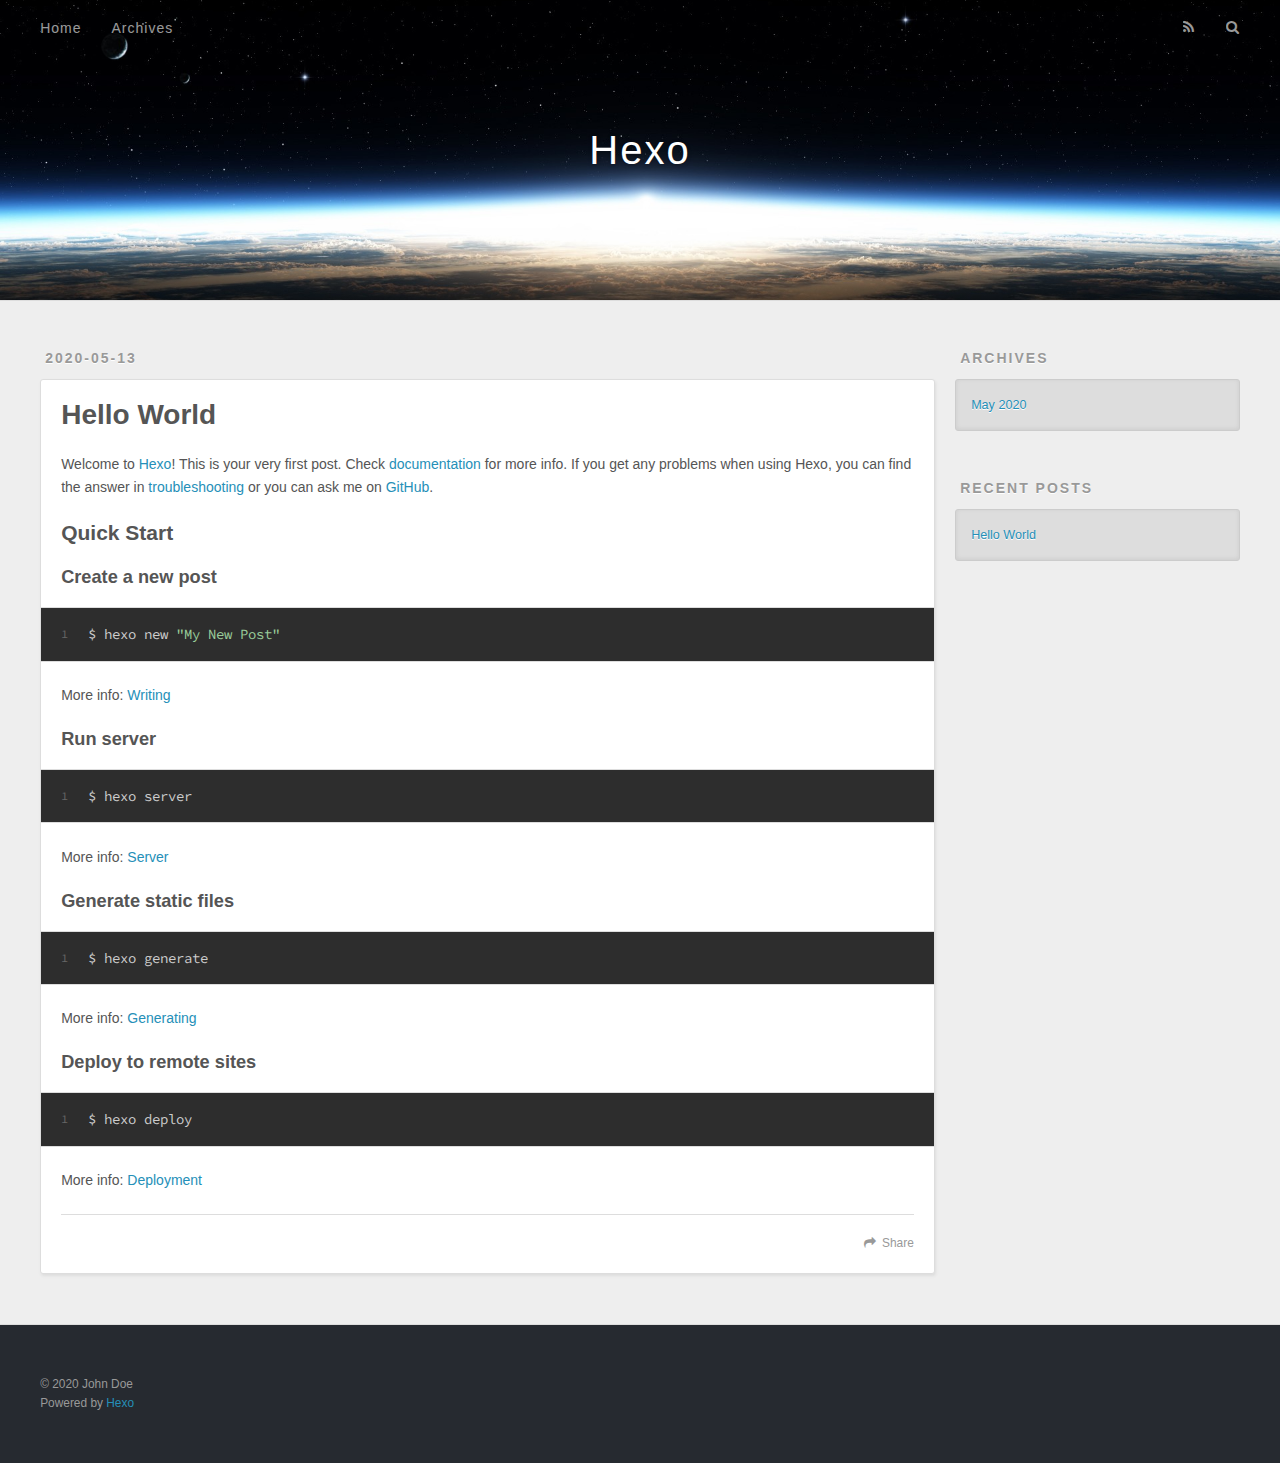
==== index.html @ 78cc44ce "Site updated: 2020-05-13 10:10:25" ====
<!DOCTYPE html>
<html>
<head>
  <meta charset="utf-8">
  

  
  <title>Hexo</title>
  <meta name="viewport" content="width=device-width, initial-scale=1, maximum-scale=1">
  <meta property="og:type" content="website">
<meta property="og:title" content="Hexo">
<meta property="og:url" content="http://yoursite.com/index.html">
<meta property="og:site_name" content="Hexo">
<meta property="og:locale" content="en_US">
<meta property="article:author" content="John Doe">
<meta name="twitter:card" content="summary">
  
    <link rel="alternate" href="/atom.xml" title="Hexo" type="application/atom+xml">
  
  
    <link rel="icon" href="/favicon.png">
  
  
    <link href="//fonts.googleapis.com/css?family=Source+Code+Pro" rel="stylesheet" type="text/css">
  
  
<link rel="stylesheet" href="/css/style.css">

<meta name="generator" content="Hexo 4.2.0"></head>

<body>
  <div id="container">
    <div id="wrap">
      <header id="header">
  <div id="banner"></div>
  <div id="header-outer" class="outer">
    <div id="header-title" class="inner">
      <h1 id="logo-wrap">
        <a href="/" id="logo">Hexo</a>
      </h1>
      
    </div>
    <div id="header-inner" class="inner">
      <nav id="main-nav">
        <a id="main-nav-toggle" class="nav-icon"></a>
        
          <a class="main-nav-link" href="/">Home</a>
        
          <a class="main-nav-link" href="/archives">Archives</a>
        
      </nav>
      <nav id="sub-nav">
        
          <a id="nav-rss-link" class="nav-icon" href="/atom.xml" title="RSS Feed"></a>
        
        <a id="nav-search-btn" class="nav-icon" title="Search"></a>
      </nav>
      <div id="search-form-wrap">
        <form action="//google.com/search" method="get" accept-charset="UTF-8" class="search-form"><input type="search" name="q" class="search-form-input" placeholder="Search"><button type="submit" class="search-form-submit">&#xF002;</button><input type="hidden" name="sitesearch" value="http://yoursite.com"></form>
      </div>
    </div>
  </div>
</header>
      <div class="outer">
        <section id="main">
  
    <article id="post-hello-world" class="article article-type-post" itemscope itemprop="blogPost">
  <div class="article-meta">
    <a href="/2020/05/13/hello-world/" class="article-date">
  <time datetime="2020-05-13T02:01:15.736Z" itemprop="datePublished">2020-05-13</time>
</a>
    
  </div>
  <div class="article-inner">
    
    
      <header class="article-header">
        
  
    <h1 itemprop="name">
      <a class="article-title" href="/2020/05/13/hello-world/">Hello World</a>
    </h1>
  

      </header>
    
    <div class="article-entry" itemprop="articleBody">
      
        <p>Welcome to <a href="https://hexo.io/" target="_blank" rel="noopener">Hexo</a>! This is your very first post. Check <a href="https://hexo.io/docs/" target="_blank" rel="noopener">documentation</a> for more info. If you get any problems when using Hexo, you can find the answer in <a href="https://hexo.io/docs/troubleshooting.html" target="_blank" rel="noopener">troubleshooting</a> or you can ask me on <a href="https://github.com/hexojs/hexo/issues" target="_blank" rel="noopener">GitHub</a>.</p>
<h2 id="Quick-Start"><a href="#Quick-Start" class="headerlink" title="Quick Start"></a>Quick Start</h2><h3 id="Create-a-new-post"><a href="#Create-a-new-post" class="headerlink" title="Create a new post"></a>Create a new post</h3><figure class="highlight bash"><table><tr><td class="gutter"><pre><span class="line">1</span><br></pre></td><td class="code"><pre><span class="line">$ hexo new <span class="string">"My New Post"</span></span><br></pre></td></tr></table></figure>

<p>More info: <a href="https://hexo.io/docs/writing.html" target="_blank" rel="noopener">Writing</a></p>
<h3 id="Run-server"><a href="#Run-server" class="headerlink" title="Run server"></a>Run server</h3><figure class="highlight bash"><table><tr><td class="gutter"><pre><span class="line">1</span><br></pre></td><td class="code"><pre><span class="line">$ hexo server</span><br></pre></td></tr></table></figure>

<p>More info: <a href="https://hexo.io/docs/server.html" target="_blank" rel="noopener">Server</a></p>
<h3 id="Generate-static-files"><a href="#Generate-static-files" class="headerlink" title="Generate static files"></a>Generate static files</h3><figure class="highlight bash"><table><tr><td class="gutter"><pre><span class="line">1</span><br></pre></td><td class="code"><pre><span class="line">$ hexo generate</span><br></pre></td></tr></table></figure>

<p>More info: <a href="https://hexo.io/docs/generating.html" target="_blank" rel="noopener">Generating</a></p>
<h3 id="Deploy-to-remote-sites"><a href="#Deploy-to-remote-sites" class="headerlink" title="Deploy to remote sites"></a>Deploy to remote sites</h3><figure class="highlight bash"><table><tr><td class="gutter"><pre><span class="line">1</span><br></pre></td><td class="code"><pre><span class="line">$ hexo deploy</span><br></pre></td></tr></table></figure>

<p>More info: <a href="https://hexo.io/docs/one-command-deployment.html" target="_blank" rel="noopener">Deployment</a></p>

      
    </div>
    <footer class="article-footer">
      <a data-url="http://yoursite.com/2020/05/13/hello-world/" data-id="cka4ph3ji0000ckuvac130zpp" class="article-share-link">Share</a>
      
      
    </footer>
  </div>
  
</article>


  


</section>
        
          <aside id="sidebar">
  
    

  
    

  
    
  
    
  <div class="widget-wrap">
    <h3 class="widget-title">Archives</h3>
    <div class="widget">
      <ul class="archive-list"><li class="archive-list-item"><a class="archive-list-link" href="/archives/2020/05/">May 2020</a></li></ul>
    </div>
  </div>


  
    
  <div class="widget-wrap">
    <h3 class="widget-title">Recent Posts</h3>
    <div class="widget">
      <ul>
        
          <li>
            <a href="/2020/05/13/hello-world/">Hello World</a>
          </li>
        
      </ul>
    </div>
  </div>

  
</aside>
        
      </div>
      <footer id="footer">
  
  <div class="outer">
    <div id="footer-info" class="inner">
      &copy; 2020 John Doe<br>
      Powered by <a href="http://hexo.io/" target="_blank">Hexo</a>
    </div>
  </div>
</footer>
    </div>
    <nav id="mobile-nav">
  
    <a href="/" class="mobile-nav-link">Home</a>
  
    <a href="/archives" class="mobile-nav-link">Archives</a>
  
</nav>
    

<script src="//ajax.googleapis.com/ajax/libs/jquery/2.0.3/jquery.min.js"></script>


  
<link rel="stylesheet" href="/fancybox/jquery.fancybox.css">

  
<script src="/fancybox/jquery.fancybox.pack.js"></script>




<script src="/js/script.js"></script>




  </div>
</body>
</html>
---- css/style.css ----
body {
  width: 100%;
}
body:before,
body:after {
  content: "";
  display: table;
}
body:after {
  clear: both;
}
html,
body,
div,
span,
applet,
object,
iframe,
h1,
h2,
h3,
h4,
h5,
h6,
p,
blockquote,
pre,
a,
abbr,
acronym,
address,
big,
cite,
code,
del,
dfn,
em,
img,
ins,
kbd,
q,
s,
samp,
small,
strike,
strong,
sub,
sup,
tt,
var,
dl,
dt,
dd,
ol,
ul,
li,
fieldset,
form,
label,
legend,
table,
caption,
tbody,
tfoot,
thead,
tr,
th,
td {
  margin: 0;
  padding: 0;
  border: 0;
  outline: 0;
  font-weight: inherit;
  font-style: inherit;
  font-family: inherit;
  font-size: 100%;
  vertical-align: baseline;
}
body {
  line-height: 1;
  color: #000;
  background: #fff;
}
ol,
ul {
  list-style: none;
}
table {
  border-collapse: separate;
  border-spacing: 0;
  vertical-align: middle;
}
caption,
th,
td {
  text-align: left;
  font-weight: normal;
  vertical-align: middle;
}
a img {
  border: none;
}
input,
button {
  margin: 0;
  padding: 0;
}
input::-moz-focus-inner,
button::-moz-focus-inner {
  border: 0;
  padding: 0;
}
@font-face {
  font-family: FontAwesome;
  font-style: normal;
  font-weight: normal;
  src: url("fonts/fontawesome-webfont.eot?v=#4.0.3");
  src: url("fonts/fontawesome-webfont.eot?#iefix&v=#4.0.3") format("embedded-opentype"), url("fonts/fontawesome-webfont.woff?v=#4.0.3") format("woff"), url("fonts/fontawesome-webfont.ttf?v=#4.0.3") format("truetype"), url("fonts/fontawesome-webfont.svg#fontawesomeregular?v=#4.0.3") format("svg");
}
html,
body,
#container {
  height: 100%;
}
body {
  background: #eee;
  font: 14px -apple-system, BlinkMacSystemFont, "Segoe UI", "Roboto", "Oxygen", "Ubuntu", "Cantarell", "Fira Sans", "Droid Sans", "Helvetica Neue", sans-serif;
  -webkit-text-size-adjust: 100%;
}
.outer {
  max-width: 1220px;
  margin: 0 auto;
  padding: 0 20px;
}
.outer:before,
.outer:after {
  content: "";
  display: table;
}
.outer:after {
  clear: both;
}
.inner {
  display: inline;
  float: left;
  width: 98.33333333333333%;
  margin: 0 0.833333333333333%;
}
.left,
.alignleft {
  float: left;
}
.right,
.alignright {
  float: right;
}
.clear {
  clear: both;
}
#container {
  position: relative;
}
.mobile-nav-on {
  overflow: hidden;
}
#wrap {
  height: 100%;
  width: 100%;
  position: absolute;
  top: 0;
  left: 0;
  -webkit-transition: 0.2s ease-out;
  -moz-transition: 0.2s ease-out;
  -ms-transition: 0.2s ease-out;
  transition: 0.2s ease-out;
  z-index: 1;
  background: #eee;
}
.mobile-nav-on #wrap {
  left: 280px;
}
@media screen and (min-width: 768px) {
  #main {
    display: inline;
    float: left;
    width: 73.33333333333333%;
    margin: 0 0.833333333333333%;
  }
}
.article-date,
.article-category-link,
.archive-year,
.widget-title {
  text-decoration: none;
  text-transform: uppercase;
  letter-spacing: 2px;
  color: #999;
  margin-bottom: 1em;
  margin-left: 5px;
  line-height: 1em;
  text-shadow: 0 1px #fff;
  font-weight: bold;
}
.article-inner,
.archive-article-inner {
  background: #fff;
  -webkit-box-shadow: 1px 2px 3px #ddd;
  box-shadow: 1px 2px 3px #ddd;
  border: 1px solid #ddd;
  border-radius: 3px;
}
.article-entry h1,
.widget h1 {
  font-size: 2em;
}
.article-entry h2,
.widget h2 {
  font-size: 1.5em;
}
.article-entry h3,
.widget h3 {
  font-size: 1.3em;
}
.article-entry h4,
.widget h4 {
  font-size: 1.2em;
}
.article-entry h5,
.widget h5 {
  font-size: 1em;
}
.article-entry h6,
.widget h6 {
  font-size: 1em;
  color: #999;
}
.article-entry hr,
.widget hr {
  border: 1px dashed #ddd;
}
.article-entry strong,
.widget strong {
  font-weight: bold;
}
.article-entry em,
.widget em,
.article-entry cite,
.widget cite {
  font-style: italic;
}
.article-entry sup,
.widget sup,
.article-entry sub,
.widget sub {
  font-size: 0.75em;
  line-height: 0;
  position: relative;
  vertical-align: baseline;
}
.article-entry sup,
.widget sup {
  top: -0.5em;
}
.article-entry sub,
.widget sub {
  bottom: -0.2em;
}
.article-entry small,
.widget small {
  font-size: 0.85em;
}
.article-entry acronym,
.widget acronym,
.article-entry abbr,
.widget abbr {
  border-bottom: 1px dotted;
}
.article-entry ul,
.widget ul,
.article-entry ol,
.widget ol,
.article-entry dl,
.widget dl {
  margin: 0 20px;
  line-height: 1.6em;
}
.article-entry ul ul,
.widget ul ul,
.article-entry ol ul,
.widget ol ul,
.article-entry ul ol,
.widget ul ol,
.article-entry ol ol,
.widget ol ol {
  margin-top: 0;
  margin-bottom: 0;
}
.article-entry ul,
.widget ul {
  list-style: disc;
}
.article-entry ol,
.widget ol {
  list-style: decimal;
}
.article-entry dt,
.widget dt {
  font-weight: bold;
}
#header {
  height: 300px;
  position: relative;
  border-bottom: 1px solid #ddd;
}
#header:before,
#header:after {
  content: "";
  position: absolute;
  left: 0;
  right: 0;
  height: 40px;
}
#header:before {
  top: 0;
  background: -webkit-linear-gradient(rgba(0,0,0,0.2), transparent);
  background: -moz-linear-gradient(rgba(0,0,0,0.2), transparent);
  background: -ms-linear-gradient(rgba(0,0,0,0.2), transparent);
  background: linear-gradient(rgba(0,0,0,0.2), transparent);
}
#header:after {
  bottom: 0;
  background: -webkit-linear-gradient(transparent, rgba(0,0,0,0.2));
  background: -moz-linear-gradient(transparent, rgba(0,0,0,0.2));
  background: -ms-linear-gradient(transparent, rgba(0,0,0,0.2));
  background: linear-gradient(transparent, rgba(0,0,0,0.2));
}
#header-outer {
  height: 100%;
  position: relative;
}
#header-inner {
  position: relative;
  overflow: hidden;
}
#banner {
  position: absolute;
  top: 0;
  left: 0;
  width: 100%;
  height: 100%;
  background: url("images/banner.jpg") center #000;
  -webkit-background-size: cover;
  -moz-background-size: cover;
  background-size: cover;
  z-index: -1;
}
#header-title {
  text-align: center;
  height: 40px;
  position: absolute;
  top: 50%;
  left: 0;
  margin-top: -20px;
}
#logo,
#subtitle {
  text-decoration: none;
  color: #fff;
  font-weight: 300;
  text-shadow: 0 1px 4px rgba(0,0,0,0.3);
}
#logo {
  font-size: 40px;
  line-height: 40px;
  letter-spacing: 2px;
}
#subtitle {
  font-size: 16px;
  line-height: 16px;
  letter-spacing: 1px;
}
#subtitle-wrap {
  margin-top: 16px;
}
#main-nav {
  float: left;
  margin-left: -15px;
}
.nav-icon,
.main-nav-link {
  float: left;
  color: #fff;
  opacity: 0.6;
  text-decoration: none;
  text-shadow: 0 1px rgba(0,0,0,0.2);
  -webkit-transition: opacity 0.2s;
  -moz-transition: opacity 0.2s;
  -ms-transition: opacity 0.2s;
  transition: opacity 0.2s;
  display: block;
  padding: 20px 15px;
}
.nav-icon:hover,
.main-nav-link:hover {
  opacity: 1;
}
.nav-icon {
  font-family: FontAwesome;
  text-align: center;
  font-size: 14px;
  width: 14px;
  height: 14px;
  padding: 20px 15px;
  position: relative;
  cursor: pointer;
}
.main-nav-link {
  font-weight: 300;
  letter-spacing: 1px;
}
@media screen and (max-width: 479px) {
  .main-nav-link {
    display: none;
  }
}
#main-nav-toggle {
  display: none;
}
#main-nav-toggle:before {
  content: "\f0c9";
}
@media screen and (max-width: 479px) {
  #main-nav-toggle {
    display: block;
  }
}
#sub-nav {
  float: right;
  margin-right: -15px;
}
#nav-rss-link:before {
  content: "\f09e";
}
#nav-search-btn:before {
  content: "\f002";
}
#search-form-wrap {
  position: absolute;
  top: 15px;
  width: 150px;
  height: 30px;
  right: -150px;
  opacity: 0;
  -webkit-transition: 0.2s ease-out;
  -moz-transition: 0.2s ease-out;
  -ms-transition: 0.2s ease-out;
  transition: 0.2s ease-out;
}
#search-form-wrap.on {
  opacity: 1;
  right: 0;
}
@media screen and (max-width: 479px) {
  #search-form-wrap {
    width: 100%;
    right: -100%;
  }
}
.search-form {
  position: absolute;
  top: 0;
  left: 0;
  right: 0;
  background: #fff;
  padding: 5px 15px;
  border-radius: 15px;
  -webkit-box-shadow: 0 0 10px rgba(0,0,0,0.3);
  box-shadow: 0 0 10px rgba(0,0,0,0.3);
}
.search-form-input {
  border: none;
  background: none;
  color: #555;
  width: 100%;
  font: 13px -apple-system, BlinkMacSystemFont, "Segoe UI", "Roboto", "Oxygen", "Ubuntu", "Cantarell", "Fira Sans", "Droid Sans", "Helvetica Neue", sans-serif;
  outline: none;
}
.search-form-input::-webkit-search-results-decoration,
.search-form-input::-webkit-search-cancel-button {
  -webkit-appearance: none;
}
.search-form-submit {
  position: absolute;
  top: 50%;
  right: 10px;
  margin-top: -7px;
  font: 13px FontAwesome;
  border: none;
  background: none;
  color: #bbb;
  cursor: pointer;
}
.search-form-submit:hover,
.search-form-submit:focus {
  color: #777;
}
.article {
  margin: 50px 0;
}
.article-inner {
  overflow: hidden;
}
.article-meta:before,
.article-meta:after {
  content: "";
  display: table;
}
.article-meta:after {
  clear: both;
}
.article-date {
  float: left;
}
.article-category {
  float: left;
  line-height: 1em;
  color: #ccc;
  text-shadow: 0 1px #fff;
  margin-left: 8px;
}
.article-category:before {
  content: "\2022";
}
.article-category-link {
  margin: 0 12px 1em;
}
.article-header {
  padding: 20px 20px 0;
}
.article-title {
  text-decoration: none;
  font-size: 2em;
  font-weight: bold;
  color: #555;
  line-height: 1.1em;
  -webkit-transition: color 0.2s;
  -moz-transition: color 0.2s;
  -ms-transition: color 0.2s;
  transition: color 0.2s;
}
a.article-title:hover {
  color: #258fb8;
}
.article-entry {
  color: #555;
  padding: 0 20px;
}
.article-entry:before,
.article-entry:after {
  content: "";
  display: table;
}
.article-entry:after {
  clear: both;
}
.article-entry p,
.article-entry table {
  line-height: 1.6em;
  margin: 1.6em 0;
}
.article-entry h1,
.article-entry h2,
.article-entry h3,
.article-entry h4,
.article-entry h5,
.article-entry h6 {
  font-weight: bold;
}
.article-entry h1,
.article-entry h2,
.article-entry h3,
.article-entry h4,
.article-entry h5,
.article-entry h6 {
  line-height: 1.1em;
  margin: 1.1em 0;
}
.article-entry a {
  color: #258fb8;
  text-decoration: none;
}
.article-entry a:hover {
  text-decoration: underline;
}
.article-entry ul,
.article-entry ol,
.article-entry dl {
  margin-top: 1.6em;
  margin-bottom: 1.6em;
}
.article-entry img,
.article-entry video {
  max-width: 100%;
  height: auto;
  display: block;
  margin: auto;
}
.article-entry iframe {
  border: none;
}
.article-entry table {
  width: 100%;
  border-collapse: collapse;
  border-spacing: 0;
}
.article-entry th {
  font-weight: bold;
  border-bottom: 3px solid #ddd;
  padding-bottom: 0.5em;
}
.article-entry td {
  border-bottom: 1px solid #ddd;
  padding: 10px 0;
}
.article-entry blockquote {
  font-family: Georgia, "Times New Roman", serif;
  font-size: 1.4em;
  margin: 1.6em 20px;
  text-align: center;
}
.article-entry blockquote footer {
  font-size: 14px;
  margin: 1.6em 0;
  font-family: -apple-system, BlinkMacSystemFont, "Segoe UI", "Roboto", "Oxygen", "Ubuntu", "Cantarell", "Fira Sans", "Droid Sans", "Helvetica Neue", sans-serif;
}
.article-entry blockquote footer cite:before {
  content: "—";
  padding: 0 0.5em;
}
.article-entry .pullquote {
  text-align: left;
  width: 45%;
  margin: 0;
}
.article-entry .pullquote.left {
  margin-left: 0.5em;
  margin-right: 1em;
}
.article-entry .pullquote.right {
  margin-right: 0.5em;
  margin-left: 1em;
}
.article-entry .caption {
  color: #999;
  display: block;
  font-size: 0.9em;
  margin-top: 0.5em;
  position: relative;
  text-align: center;
}
.article-entry .video-container {
  position: relative;
  padding-top: 56.25%;
  height: 0;
  overflow: hidden;
}
.article-entry .video-container iframe,
.article-entry .video-container object,
.article-entry .video-container embed {
  position: absolute;
  top: 0;
  left: 0;
  width: 100%;
  height: 100%;
  margin-top: 0;
}
.article-more-link a {
  display: inline-block;
  line-height: 1em;
  padding: 6px 15px;
  border-radius: 15px;
  background: #eee;
  color: #999;
  text-shadow: 0 1px #fff;
  text-decoration: none;
}
.article-more-link a:hover {
  background: #258fb8;
  color: #fff;
  text-decoration: none;
  text-shadow: 0 1px #1e7293;
}
.article-footer {
  font-size: 0.85em;
  line-height: 1.6em;
  border-top: 1px solid #ddd;
  padding-top: 1.6em;
  margin: 0 20px 20px;
}
.article-footer:before,
.article-footer:after {
  content: "";
  display: table;
}
.article-footer:after {
  clear: both;
}
.article-footer a {
  color: #999;
  text-decoration: none;
}
.article-footer a:hover {
  color: #555;
}
.article-tag-list-item {
  float: left;
  margin-right: 10px;
}
.article-tag-list-link:before {
  content: "#";
}
.article-comment-link {
  float: right;
}
.article-comment-link:before {
  content: "\f075";
  font-family: FontAwesome;
  padding-right: 8px;
}
.article-share-link {
  cursor: pointer;
  float: right;
  margin-left: 20px;
}
.article-share-link:before {
  content: "\f064";
  font-family: FontAwesome;
  padding-right: 6px;
}
#article-nav {
  position: relative;
}
#article-nav:before,
#article-nav:after {
  content: "";
  display: table;
}
#article-nav:after {
  clear: both;
}
@media screen and (min-width: 768px) {
  #article-nav {
    margin: 50px 0;
  }
  #article-nav:before {
    width: 8px;
    height: 8px;
    position: absolute;
    top: 50%;
    left: 50%;
    margin-top: -4px;
    margin-left: -4px;
    content: "";
    border-radius: 50%;
    background: #ddd;
    -webkit-box-shadow: 0 1px 2px #fff;
    box-shadow: 0 1px 2px #fff;
  }
}
.article-nav-link-wrap {
  text-decoration: none;
  text-shadow: 0 1px #fff;
  color: #999;
  -webkit-box-sizing: border-box;
  -moz-box-sizing: border-box;
  box-sizing: border-box;
  margin-top: 50px;
  text-align: center;
  display: block;
}
.article-nav-link-wrap:hover {
  color: #555;
}
@media screen and (min-width: 768px) {
  .article-nav-link-wrap {
    width: 50%;
    margin-top: 0;
  }
}
@media screen and (min-width: 768px) {
  #article-nav-newer {
    float: left;
    text-align: right;
    padding-right: 20px;
  }
}
@media screen and (min-width: 768px) {
  #article-nav-older {
    float: right;
    text-align: left;
    padding-left: 20px;
  }
}
.article-nav-caption {
  text-transform: uppercase;
  letter-spacing: 2px;
  color: #ddd;
  line-height: 1em;
  font-weight: bold;
}
#article-nav-newer .article-nav-caption {
  margin-right: -2px;
}
.article-nav-title {
  font-size: 0.85em;
  line-height: 1.6em;
  margin-top: 0.5em;
}
.article-share-box {
  position: absolute;
  display: none;
  background: #fff;
  -webkit-box-shadow: 1px 2px 10px rgba(0,0,0,0.2);
  box-shadow: 1px 2px 10px rgba(0,0,0,0.2);
  border-radius: 3px;
  margin-left: -145px;
  overflow: hidden;
  z-index: 1;
}
.article-share-box.on {
  display: block;
}
.article-share-input {
  width: 100%;
  background: none;
  -webkit-box-sizing: border-box;
  -moz-box-sizing: border-box;
  box-sizing: border-box;
  font: 14px -apple-system, BlinkMacSystemFont, "Segoe UI", "Roboto", "Oxygen", "Ubuntu", "Cantarell", "Fira Sans", "Droid Sans", "Helvetica Neue", sans-serif;
  padding: 0 15px;
  color: #555;
  outline: none;
  border: 1px solid #ddd;
  border-radius: 3px 3px 0 0;
  height: 36px;
  line-height: 36px;
}
.article-share-links {
  background: #eee;
}
.article-share-links:before,
.article-share-links:after {
  content: "";
  display: table;
}
.article-share-links:after {
  clear: both;
}
.article-share-twitter,
.article-share-facebook,
.article-share-pinterest,
.article-share-google {
  width: 50px;
  height: 36px;
  display: block;
  float: left;
  position: relative;
  color: #999;
  text-shadow: 0 1px #fff;
}
.article-share-twitter:before,
.article-share-facebook:before,
.article-share-pinterest:before,
.article-share-google:before {
  font-size: 20px;
  font-family: FontAwesome;
  width: 20px;
  height: 20px;
  position: absolute;
  top: 50%;
  left: 50%;
  margin-top: -10px;
  margin-left: -10px;
  text-align: center;
}
.article-share-twitter:hover,
.article-share-facebook:hover,
.article-share-pinterest:hover,
.article-share-google:hover {
  color: #fff;
}
.article-share-twitter:before {
  content: "\f099";
}
.article-share-twitter:hover {
  background: #00aced;
  text-shadow: 0 1px #008abe;
}
.article-share-facebook:before {
  content: "\f09a";
}
.article-share-facebook:hover {
  background: #3b5998;
  text-shadow: 0 1px #2f477a;
}
.article-share-pinterest:before {
  content: "\f0d2";
}
.article-share-pinterest:hover {
  background: #cb2027;
  text-shadow: 0 1px #a21a1f;
}
.article-share-google:before {
  content: "\f0d5";
}
.article-share-google:hover {
  background: #dd4b39;
  text-shadow: 0 1px #be3221;
}
.article-gallery {
  background: #000;
  position: relative;
}
.article-gallery-photos {
  position: relative;
  overflow: hidden;
}
.article-gallery-img {
  display: none;
  max-width: 100%;
}
.article-gallery-img:first-child {
  display: block;
}
.article-gallery-img.loaded {
  position: absolute;
  display: block;
}
.article-gallery-img img {
  display: block;
  max-width: 100%;
  margin: 0 auto;
}
#comments {
  background: #fff;
  -webkit-box-shadow: 1px 2px 3px #ddd;
  box-shadow: 1px 2px 3px #ddd;
  padding: 20px;
  border: 1px solid #ddd;
  border-radius: 3px;
  margin: 50px 0;
}
#comments a {
  color: #258fb8;
}
.archives-wrap {
  margin: 50px 0;
}
.archives:before,
.archives:after {
  content: "";
  display: table;
}
.archives:after {
  clear: both;
}
.archive-year-wrap {
  margin-bottom: 1em;
}
.archives {
  -webkit-column-gap: 10px;
  -moz-column-gap: 10px;
  column-gap: 10px;
}
@media screen and (min-width: 480px) and (max-width: 767px) {
  .archives {
    -webkit-column-count: 2;
    -moz-column-count: 2;
    column-count: 2;
  }
}
@media screen and (min-width: 768px) {
  .archives {
    -webkit-column-count: 3;
    -moz-column-count: 3;
    column-count: 3;
  }
}
.archive-article {
  -webkit-column-break-inside: avoid;
  page-break-inside: avoid;
  overflow: hidden;
  break-inside: avoid-column;
}
.archive-article-inner {
  padding: 10px;
  margin-bottom: 15px;
}
.archive-article-title {
  text-decoration: none;
  font-weight: bold;
  color: #555;
  -webkit-transition: color 0.2s;
  -moz-transition: color 0.2s;
  -ms-transition: color 0.2s;
  transition: color 0.2s;
  line-height: 1.6em;
}
.archive-article-title:hover {
  color: #258fb8;
}
.archive-article-footer {
  margin-top: 1em;
}
.archive-article-date {
  color: #999;
  text-decoration: none;
  font-size: 0.85em;
  line-height: 1em;
  margin-bottom: 0.5em;
  display: block;
}
#page-nav {
  margin: 50px auto;
  background: #fff;
  -webkit-box-shadow: 1px 2px 3px #ddd;
  box-shadow: 1px 2px 3px #ddd;
  border: 1px solid #ddd;
  border-radius: 3px;
  text-align: center;
  color: #999;
  overflow: hidden;
}
#page-nav:before,
#page-nav:after {
  content: "";
  display: table;
}
#page-nav:after {
  clear: both;
}
#page-nav a,
#page-nav span {
  padding: 10px 20px;
  line-height: 1;
  height: 2ex;
}
#page-nav a {
  color: #999;
  text-decoration: none;
}
#page-nav a:hover {
  background: #999;
  color: #fff;
}
#page-nav .prev {
  float: left;
}
#page-nav .next {
  float: right;
}
#page-nav .page-number {
  display: inline-block;
}
@media screen and (max-width: 479px) {
  #page-nav .page-number {
    display: none;
  }
}
#page-nav .current {
  color: #555;
  font-weight: bold;
}
#page-nav .space {
  color: #ddd;
}
#footer {
  background: #262a30;
  padding: 50px 0;
  border-top: 1px solid #ddd;
  color: #999;
}
#footer a {
  color: #258fb8;
  text-decoration: none;
}
#footer a:hover {
  text-decoration: underline;
}
#footer-info {
  line-height: 1.6em;
  font-size: 0.85em;
}
.article-entry pre,
.article-entry .highlight {
  background: #2d2d2d;
  margin: 0 -20px;
  padding: 15px 20px;
  border-style: solid;
  border-color: #ddd;
  border-width: 1px 0;
  overflow: auto;
  color: #ccc;
  line-height: 22.400000000000002px;
}
.article-entry .highlight .gutter pre,
.article-entry .gist .gist-file .gist-data .line-numbers {
  color: #666;
  font-size: 0.85em;
}
.article-entry pre,
.article-entry code {
  font-family: "Source Code Pro", Consolas, Monaco, Menlo, Consolas, monospace;
}
.article-entry code {
  background: #eee;
  text-shadow: 0 1px #fff;
  padding: 0 0.3em;
}
.article-entry pre code {
  background: none;
  text-shadow: none;
  padding: 0;
}
.article-entry .highlight pre {
  border: none;
  margin: 0;
  padding: 0;
}
.article-entry .highlight table {
  margin: 0;
  width: auto;
}
.article-entry .highlight td {
  border: none;
  padding: 0;
}
.article-entry .highlight figcaption {
  font-size: 0.85em;
  color: #999;
  line-height: 1em;
  margin-bottom: 1em;
}
.article-entry .highlight figcaption:before,
.article-entry .highlight figcaption:after {
  content: "";
  display: table;
}
.article-entry .highlight figcaption:after {
  clear: both;
}
.article-entry .highlight figcaption a {
  float: right;
}
.article-entry .highlight .gutter pre {
  text-align: right;
  padding-right: 20px;
}
.article-entry .highlight .line {
  height: 22.400000000000002px;
}
.article-entry .highlight .line.marked {
  background: #515151;
}
.article-entry .gist {
  margin: 0 -20px;
  border-style: solid;
  border-color: #ddd;
  border-width: 1px 0;
  background: #2d2d2d;
  padding: 15px 20px 15px 0;
}
.article-entry .gist .gist-file {
  border: none;
  font-family: "Source Code Pro", Consolas, Monaco, Menlo, Consolas, monospace;
  margin: 0;
}
.article-entry .gist .gist-file .gist-data {
  background: none;
  border: none;
}
.article-entry .gist .gist-file .gist-data .line-numbers {
  background: none;
  border: none;
  padding: 0 20px 0 0;
}
.article-entry .gist .gist-file .gist-data .line-data {
  padding: 0 !important;
}
.article-entry .gist .gist-file .highlight {
  margin: 0;
  padding: 0;
  border: none;
}
.article-entry .gist .gist-file .gist-meta {
  background: #2d2d2d;
  color: #999;
  font: 0.85em -apple-system, BlinkMacSystemFont, "Segoe UI", "Roboto", "Oxygen", "Ubuntu", "Cantarell", "Fira Sans", "Droid Sans", "Helvetica Neue", sans-serif;
  text-shadow: 0 0;
  padding: 0;
  margin-top: 1em;
  margin-left: 20px;
}
.article-entry .gist .gist-file .gist-meta a {
  color: #258fb8;
  font-weight: normal;
}
.article-entry .gist .gist-file .gist-meta a:hover {
  text-decoration: underline;
}
pre .comment,
pre .title {
  color: #999;
}
pre .variable,
pre .attribute,
pre .tag,
pre .regexp,
pre .ruby .constant,
pre .xml .tag .title,
pre .xml .pi,
pre .xml .doctype,
pre .html .doctype,
pre .css .id,
pre .css .class,
pre .css .pseudo {
  color: #f2777a;
}
pre .number,
pre .preprocessor,
pre .built_in,
pre .literal,
pre .params,
pre .constant {
  color: #f99157;
}
pre .class,
pre .ruby .class .title,
pre .css .rules .attribute {
  color: #9c9;
}
pre .string,
pre .value,
pre .inheritance,
pre .header,
pre .ruby .symbol,
pre .xml .cdata {
  color: #9c9;
}
pre .css .hexcolor {
  color: #6cc;
}
pre .function,
pre .python .decorator,
pre .python .title,
pre .ruby .function .title,
pre .ruby .title .keyword,
pre .perl .sub,
pre .javascript .title,
pre .coffeescript .title {
  color: #69c;
}
pre .keyword,
pre .javascript .function {
  color: #c9c;
}
@media screen and (max-width: 479px) {
  #mobile-nav {
    position: absolute;
    top: 0;
    left: 0;
    width: 280px;
    height: 100%;
    background: #191919;
    border-right: 1px solid #fff;
  }
}
@media screen and (max-width: 479px) {
  .mobile-nav-link {
    display: block;
    color: #999;
    text-decoration: none;
    padding: 15px 20px;
    font-weight: bold;
  }
  .mobile-nav-link:hover {
    color: #fff;
  }
}
@media screen and (min-width: 768px) {
  #sidebar {
    display: inline;
    float: left;
    width: 23.333333333333332%;
    margin: 0 0.833333333333333%;
  }
}
.widget-wrap {
  margin: 50px 0;
}
.widget {
  color: #777;
  text-shadow: 0 1px #fff;
  background: #ddd;
  -webkit-box-shadow: 0 -1px 4px #ccc inset;
  box-shadow: 0 -1px 4px #ccc inset;
  border: 1px solid #ccc;
  padding: 15px;
  border-radius: 3px;
}
.widget a {
  color: #258fb8;
  text-decoration: none;
}
.widget a:hover {
  text-decoration: underline;
}
.widget ul ul,
.widget ol ul,
.widget dl ul,
.widget ul ol,
.widget ol ol,
.widget dl ol,
.widget ul dl,
.widget ol dl,
.widget dl dl {
  margin-left: 15px;
  list-style: disc;
}
.widget {
  line-height: 1.6em;
  word-wrap: break-word;
  font-size: 0.9em;
}
.widget ul,
.widget ol {
  list-style: none;
  margin: 0;
}
.widget ul ul,
.widget ol ul,
.widget ul ol,
.widget ol ol {
  margin: 0 20px;
}
.widget ul ul,
.widget ol ul {
  list-style: disc;
}
.widget ul ol,
.widget ol ol {
  list-style: decimal;
}
.category-list-count,
.tag-list-count,
.archive-list-count {
  padding-left: 5px;
  color: #999;
  font-size: 0.85em;
}
.category-list-count:before,
.tag-list-count:before,
.archive-list-count:before {
  content: "(";
}
.category-list-count:after,
.tag-list-count:after,
.archive-list-count:after {
  content: ")";
}
.tagcloud a {
  margin-right: 5px;
  display: inline-block;
}
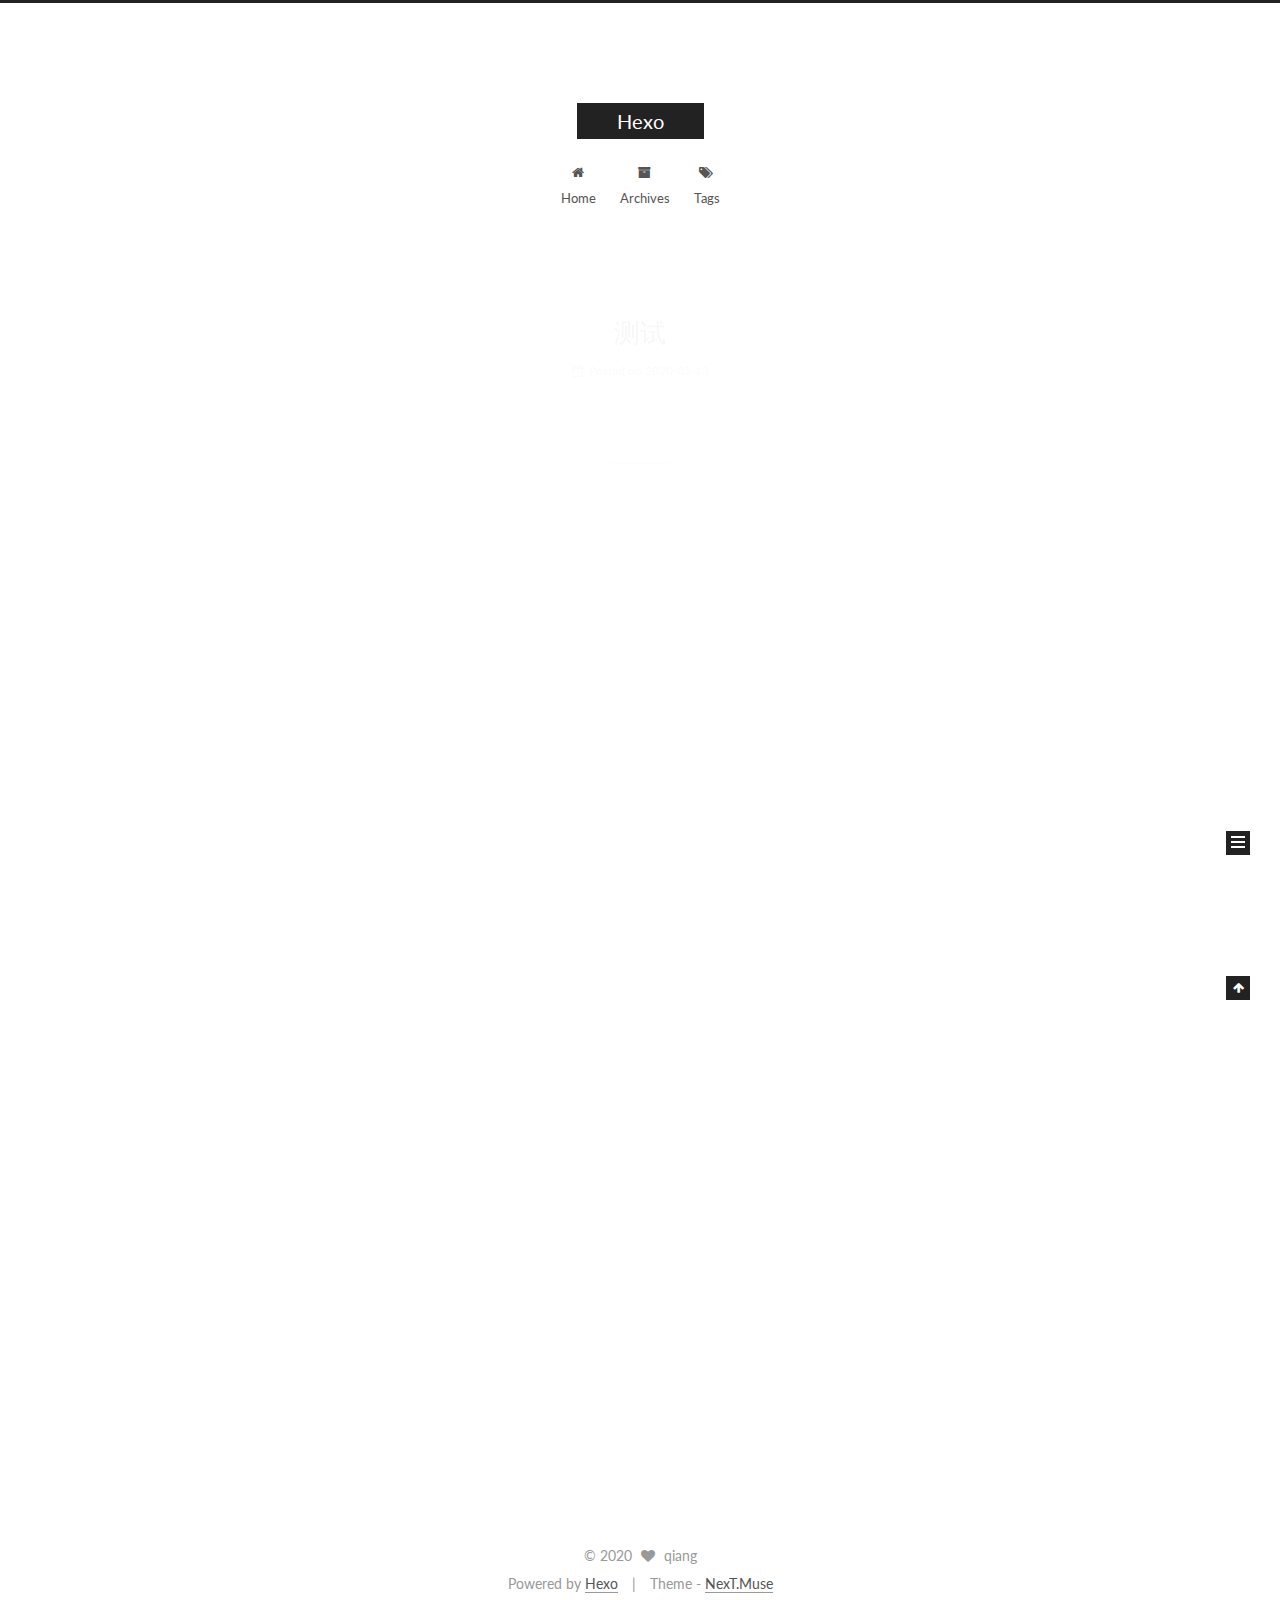
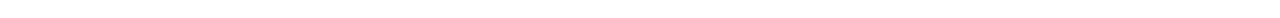
==== commit 38c62b77: "Site updated: 2020-05-13 10:45:34" ====
--- a/index.html
+++ b/index.html
@@ -1,196 +1,747 @@
 <!DOCTYPE html>
-<html>
+
+
+
+  
+
+
+<html class="theme-next muse use-motion" lang="zh">
 <head>
-  <meta charset="utf-8">
-  
-
-  
-  <title>Hexo</title>
-  <meta name="viewport" content="width=device-width, initial-scale=1, maximum-scale=1">
-  <meta property="og:type" content="website">
+  <meta charset="UTF-8"/>
+<meta http-equiv="X-UA-Compatible" content="IE=edge" />
+<meta name="viewport" content="width=device-width, initial-scale=1, maximum-scale=1"/>
+<meta name="theme-color" content="#222">
+
+
+
+
+
+
+
+
+
+<meta http-equiv="Cache-Control" content="no-transform" />
+<meta http-equiv="Cache-Control" content="no-siteapp" />
+
+
+
+
+
+
+
+
+
+
+
+
+
+
+
+  
+  
+  <link href="/lib/fancybox/source/jquery.fancybox.css?v=2.1.5" rel="stylesheet" type="text/css" />
+
+
+
+
+  
+  
+  
+  
+
+  
+    
+    
+  
+
+  
+
+  
+
+  
+
+  
+
+  
+    
+    
+    <link href="//fonts.googleapis.com/css?family=Lato:300,300italic,400,400italic,700,700italic&subset=latin,latin-ext" rel="stylesheet" type="text/css">
+  
+
+
+
+
+
+
+<link href="/lib/font-awesome/css/font-awesome.min.css?v=4.6.2" rel="stylesheet" type="text/css" />
+
+<link href="/css/main.css?v=5.1.2" rel="stylesheet" type="text/css" />
+
+
+  <meta name="keywords" content="Hexo, NexT" />
+
+
+
+
+
+
+
+
+  <link rel="shortcut icon" type="image/x-icon" href="/favicon.ico?v=5.1.2" />
+
+
+
+
+
+
+<meta property="og:type" content="website">
 <meta property="og:title" content="Hexo">
 <meta property="og:url" content="http://yoursite.com/index.html">
 <meta property="og:site_name" content="Hexo">
-<meta property="og:locale" content="en_US">
-<meta property="article:author" content="John Doe">
+<meta property="og:locale" content="zh">
+<meta property="article:author" content="qiang">
 <meta name="twitter:card" content="summary">
-  
-    <link rel="alternate" href="/atom.xml" title="Hexo" type="application/atom+xml">
-  
-  
-    <link rel="icon" href="/favicon.png">
-  
-  
-    <link href="//fonts.googleapis.com/css?family=Source+Code+Pro" rel="stylesheet" type="text/css">
-  
-  
-<link rel="stylesheet" href="/css/style.css">
+
+
+
+<script type="text/javascript" id="hexo.configurations">
+  var NexT = window.NexT || {};
+  var CONFIG = {
+    root: '/',
+    scheme: 'Muse',
+    sidebar: {"position":"left","display":"post","offset":12,"offset_float":12,"b2t":false,"scrollpercent":false,"onmobile":false},
+    fancybox: true,
+    tabs: true,
+    motion: true,
+    duoshuo: {
+      userId: '0',
+      author: 'Author'
+    },
+    algolia: {
+      applicationID: '',
+      apiKey: '',
+      indexName: '',
+      hits: {"per_page":10},
+      labels: {"input_placeholder":"Search for Posts","hits_empty":"We didn't find any results for the search: ${query}","hits_stats":"${hits} results found in ${time} ms"}
+    }
+  };
+</script>
+
+
+
+  <link rel="canonical" href="http://yoursite.com/"/>
+
+
+
+
+
+  <title>Hexo</title>
+  
+
+
+
+
+
+
+
+
+
+
+
+
+
 
 <meta name="generator" content="Hexo 4.2.0"></head>
 
-<body>
-  <div id="container">
-    <div id="wrap">
-      <header id="header">
-  <div id="banner"></div>
-  <div id="header-outer" class="outer">
-    <div id="header-title" class="inner">
-      <h1 id="logo-wrap">
-        <a href="/" id="logo">Hexo</a>
-      </h1>
-      
+<body itemscope itemtype="http://schema.org/WebPage" lang="zh">
+
+  
+  
+    
+  
+
+  <div class="container sidebar-position-left 
+   page-home 
+ ">
+    <div class="headband"></div>
+
+    <header id="header" class="header" itemscope itemtype="http://schema.org/WPHeader">
+      <div class="header-inner"><div class="site-brand-wrapper">
+  <div class="site-meta ">
+    
+
+    <div class="custom-logo-site-title">
+      <a href="/"  class="brand" rel="start">
+        <span class="logo-line-before"><i></i></span>
+        <span class="site-title">Hexo</span>
+        <span class="logo-line-after"><i></i></span>
+      </a>
     </div>
-    <div id="header-inner" class="inner">
-      <nav id="main-nav">
-        <a id="main-nav-toggle" class="nav-icon"></a>
-        
-          <a class="main-nav-link" href="/">Home</a>
-        
-          <a class="main-nav-link" href="/archives">Archives</a>
-        
-      </nav>
-      <nav id="sub-nav">
-        
-          <a id="nav-rss-link" class="nav-icon" href="/atom.xml" title="RSS Feed"></a>
-        
-        <a id="nav-search-btn" class="nav-icon" title="Search"></a>
-      </nav>
-      <div id="search-form-wrap">
-        <form action="//google.com/search" method="get" accept-charset="UTF-8" class="search-form"><input type="search" name="q" class="search-form-input" placeholder="Search"><button type="submit" class="search-form-submit">&#xF002;</button><input type="hidden" name="sitesearch" value="http://yoursite.com"></form>
-      </div>
+      
+        <p class="site-subtitle"></p>
+      
+  </div>
+
+  <div class="site-nav-toggle">
+    <button>
+      <span class="btn-bar"></span>
+      <span class="btn-bar"></span>
+      <span class="btn-bar"></span>
+    </button>
+  </div>
+</div>
+
+<nav class="site-nav">
+  
+
+  
+    <ul id="menu" class="menu">
+      
+        
+        <li class="menu-item menu-item-home">
+          <a href="/" rel="section">
+            
+              <i class="menu-item-icon fa fa-fw fa-home"></i> <br />
+            
+            Home
+          </a>
+        </li>
+      
+        
+        <li class="menu-item menu-item-archives">
+          <a href="/archives/" rel="section">
+            
+              <i class="menu-item-icon fa fa-fw fa-archive"></i> <br />
+            
+            Archives
+          </a>
+        </li>
+      
+        
+        <li class="menu-item menu-item-tags">
+          <a href="/tags/" rel="section">
+            
+              <i class="menu-item-icon fa fa-fw fa-tags"></i> <br />
+            
+            Tags
+          </a>
+        </li>
+      
+
+      
+    </ul>
+  
+
+  
+</nav>
+
+
+
+ </div>
+    </header>
+
+    <main id="main" class="main">
+      <div class="main-inner">
+        <div class="content-wrap">
+          <div id="content" class="content">
+            
+  <section id="posts" class="posts-expand">
+    
+      
+
+  
+
+  
+  
+  
+
+  <article class="post post-type-normal" itemscope itemtype="http://schema.org/Article">
+  
+  
+  
+  <div class="post-block">
+    <link itemprop="mainEntityOfPage" href="http://yoursite.com/2020/05/13/%E6%B5%8B%E8%AF%95/">
+
+    <span hidden itemprop="author" itemscope itemtype="http://schema.org/Person">
+      <meta itemprop="name" content="qiang">
+      <meta itemprop="description" content="">
+      <meta itemprop="image" content="/images/avatar.gif">
+    </span>
+
+    <span hidden itemprop="publisher" itemscope itemtype="http://schema.org/Organization">
+      <meta itemprop="name" content="Hexo">
+    </span>
+
+    
+      <header class="post-header">
+
+        
+        
+          <h1 class="post-title" itemprop="name headline">
+                
+                <a class="post-title-link" href="/2020/05/13/%E6%B5%8B%E8%AF%95/" itemprop="url">测试</a></h1>
+        
+
+        <div class="post-meta">
+          <span class="post-time">
+            
+              <span class="post-meta-item-icon">
+                <i class="fa fa-calendar-o"></i>
+              </span>
+              
+                <span class="post-meta-item-text">Posted on</span>
+              
+              <time title="Post created" itemprop="dateCreated datePublished" datetime="2020-05-13T10:15:35+08:00">
+                2020-05-13
+              </time>
+            
+
+            
+
+            
+          </span>
+
+          
+
+          
+            
+          
+
+          
+          
+
+          
+
+          
+
+          
+
+        </div>
+      </header>
+    
+
+    
+    
+    
+    <div class="post-body" itemprop="articleBody">
+
+      
+      
+
+      
+        
+          
+            
+          
+        
+      
+    </div>
+    
+    
+    
+
+    
+
+    
+
+    
+
+    <footer class="post-footer">
+      
+
+      
+
+      
+
+      
+      
+        <div class="post-eof"></div>
+      
+    </footer>
+  </div>
+  
+  
+  
+  </article>
+
+
+    
+      
+
+  
+
+  
+  
+  
+
+  <article class="post post-type-normal" itemscope itemtype="http://schema.org/Article">
+  
+  
+  
+  <div class="post-block">
+    <link itemprop="mainEntityOfPage" href="http://yoursite.com/2020/05/13/hello-world/">
+
+    <span hidden itemprop="author" itemscope itemtype="http://schema.org/Person">
+      <meta itemprop="name" content="qiang">
+      <meta itemprop="description" content="">
+      <meta itemprop="image" content="/images/avatar.gif">
+    </span>
+
+    <span hidden itemprop="publisher" itemscope itemtype="http://schema.org/Organization">
+      <meta itemprop="name" content="Hexo">
+    </span>
+
+    
+      <header class="post-header">
+
+        
+        
+          <h1 class="post-title" itemprop="name headline">
+                
+                <a class="post-title-link" href="/2020/05/13/hello-world/" itemprop="url">Hello World</a></h1>
+        
+
+        <div class="post-meta">
+          <span class="post-time">
+            
+              <span class="post-meta-item-icon">
+                <i class="fa fa-calendar-o"></i>
+              </span>
+              
+                <span class="post-meta-item-text">Posted on</span>
+              
+              <time title="Post created" itemprop="dateCreated datePublished" datetime="2020-05-13T10:01:15+08:00">
+                2020-05-13
+              </time>
+            
+
+            
+
+            
+          </span>
+
+          
+
+          
+            
+          
+
+          
+          
+
+          
+
+          
+
+          
+
+        </div>
+      </header>
+    
+
+    
+    
+    
+    <div class="post-body" itemprop="articleBody">
+
+      
+      
+
+      
+        
+          
+            <p>Welcome to <a href="https://hexo.io/" target="_blank" rel="noopener">Hexo</a>! This is your very first post. Check <a href="https://hexo.io/docs/" target="_blank" rel="noopener">documentation</a> for more info. If you get any problems when using Hexo, you can find the answer in <a href="https://hexo.io/docs/troubleshooting.html" target="_blank" rel="noopener">troubleshooting</a> or you can ask me on <a href="https://github.com/hexojs/hexo/issues" target="_blank" rel="noopener">GitHub</a>.</p>
+<h2 id="Quick-Start"><a href="#Quick-Start" class="headerlink" title="Quick Start"></a>Quick Start</h2><h3 id="Create-a-new-post"><a href="#Create-a-new-post" class="headerlink" title="Create a new post"></a>Create a new post</h3><figure class="highlight bash"><table><tr><td class="gutter"><pre><span class="line">1</span><br></pre></td><td class="code"><pre><span class="line">$ hexo new <span class="string">"My New Post"</span></span><br></pre></td></tr></table></figure>
+
+<p>More info: <a href="https://hexo.io/docs/writing.html" target="_blank" rel="noopener">Writing</a></p>
+<h3 id="Run-server"><a href="#Run-server" class="headerlink" title="Run server"></a>Run server</h3><figure class="highlight bash"><table><tr><td class="gutter"><pre><span class="line">1</span><br></pre></td><td class="code"><pre><span class="line">$ hexo server</span><br></pre></td></tr></table></figure>
+
+<p>More info: <a href="https://hexo.io/docs/server.html" target="_blank" rel="noopener">Server</a></p>
+<h3 id="Generate-static-files"><a href="#Generate-static-files" class="headerlink" title="Generate static files"></a>Generate static files</h3><figure class="highlight bash"><table><tr><td class="gutter"><pre><span class="line">1</span><br></pre></td><td class="code"><pre><span class="line">$ hexo generate</span><br></pre></td></tr></table></figure>
+
+<p>More info: <a href="https://hexo.io/docs/generating.html" target="_blank" rel="noopener">Generating</a></p>
+<h3 id="Deploy-to-remote-sites"><a href="#Deploy-to-remote-sites" class="headerlink" title="Deploy to remote sites"></a>Deploy to remote sites</h3><figure class="highlight bash"><table><tr><td class="gutter"><pre><span class="line">1</span><br></pre></td><td class="code"><pre><span class="line">$ hexo deploy</span><br></pre></td></tr></table></figure>
+
+<p>More info: <a href="https://hexo.io/docs/one-command-deployment.html" target="_blank" rel="noopener">Deployment</a></p>
+
+          
+        
+      
+    </div>
+    
+    
+    
+
+    
+
+    
+
+    
+
+    <footer class="post-footer">
+      
+
+      
+
+      
+
+      
+      
+        <div class="post-eof"></div>
+      
+    </footer>
+  </div>
+  
+  
+  
+  </article>
+
+
+    
+  </section>
+
+  
+
+
+          </div>
+          
+
+
+          
+
+        </div>
+        
+          
+  
+  <div class="sidebar-toggle">
+    <div class="sidebar-toggle-line-wrap">
+      <span class="sidebar-toggle-line sidebar-toggle-line-first"></span>
+      <span class="sidebar-toggle-line sidebar-toggle-line-middle"></span>
+      <span class="sidebar-toggle-line sidebar-toggle-line-last"></span>
     </div>
   </div>
-</header>
-      <div class="outer">
-        <section id="main">
-  
-    <article id="post-hello-world" class="article article-type-post" itemscope itemprop="blogPost">
-  <div class="article-meta">
-    <a href="/2020/05/13/hello-world/" class="article-date">
-  <time datetime="2020-05-13T02:01:15.736Z" itemprop="datePublished">2020-05-13</time>
-</a>
-    
+
+  <aside id="sidebar" class="sidebar">
+    
+    <div class="sidebar-inner">
+
+      
+
+      
+
+      <section class="site-overview sidebar-panel sidebar-panel-active">
+        <div class="site-author motion-element" itemprop="author" itemscope itemtype="http://schema.org/Person">
+          <img class="site-author-image" itemprop="image"
+               src="/images/avatar.gif"
+               alt="qiang" />
+          <p class="site-author-name" itemprop="name">qiang</p>
+           
+              <p class="site-description motion-element" itemprop="description"></p>
+          
+        </div>
+        <nav class="site-state motion-element">
+
+          
+            <div class="site-state-item site-state-posts">
+              <a href="/archives/">
+                <span class="site-state-item-count">2</span>
+                <span class="site-state-item-name">posts</span>
+              </a>
+            </div>
+          
+
+          
+
+          
+
+        </nav>
+
+        
+
+        <div class="links-of-author motion-element">
+          
+        </div>
+
+        
+        
+
+        
+        
+
+        
+
+
+      </section>
+
+      
+
+      
+
+    </div>
+  </aside>
+
+
+        
+      </div>
+    </main>
+
+    <footer id="footer" class="footer">
+      <div class="footer-inner">
+        <div class="copyright" >
+  
+  &copy; 
+  <span itemprop="copyrightYear">2020</span>
+  <span class="with-love">
+    <i class="fa fa-heart"></i>
+  </span>
+  <span class="author" itemprop="copyrightHolder">qiang</span>
+</div>
+
+
+<div class="powered-by">
+  Powered by <a class="theme-link" href="https://hexo.io" target="_blank" rel="noopener">Hexo</a>
+</div>
+
+<div class="theme-info">
+  Theme -
+  <a class="theme-link" href="https://github.com/iissnan/hexo-theme-next" target="_blank" rel="noopener">
+    NexT.Muse
+  </a>
+</div>
+
+
+        
+
+        
+      </div>
+    </footer>
+
+    
+      <div class="back-to-top">
+        <i class="fa fa-arrow-up"></i>
+        
+      </div>
+    
+
   </div>
-  <div class="article-inner">
-    
-    
-      <header class="article-header">
-        
-  
-    <h1 itemprop="name">
-      <a class="article-title" href="/2020/05/13/hello-world/">Hello World</a>
-    </h1>
-  
-
-      </header>
-    
-    <div class="article-entry" itemprop="articleBody">
-      
-        <p>Welcome to <a href="https://hexo.io/" target="_blank" rel="noopener">Hexo</a>! This is your very first post. Check <a href="https://hexo.io/docs/" target="_blank" rel="noopener">documentation</a> for more info. If you get any problems when using Hexo, you can find the answer in <a href="https://hexo.io/docs/troubleshooting.html" target="_blank" rel="noopener">troubleshooting</a> or you can ask me on <a href="https://github.com/hexojs/hexo/issues" target="_blank" rel="noopener">GitHub</a>.</p>
-<h2 id="Quick-Start"><a href="#Quick-Start" class="headerlink" title="Quick Start"></a>Quick Start</h2><h3 id="Create-a-new-post"><a href="#Create-a-new-post" class="headerlink" title="Create a new post"></a>Create a new post</h3><figure class="highlight bash"><table><tr><td class="gutter"><pre><span class="line">1</span><br></pre></td><td class="code"><pre><span class="line">$ hexo new <span class="string">"My New Post"</span></span><br></pre></td></tr></table></figure>
-
-<p>More info: <a href="https://hexo.io/docs/writing.html" target="_blank" rel="noopener">Writing</a></p>
-<h3 id="Run-server"><a href="#Run-server" class="headerlink" title="Run server"></a>Run server</h3><figure class="highlight bash"><table><tr><td class="gutter"><pre><span class="line">1</span><br></pre></td><td class="code"><pre><span class="line">$ hexo server</span><br></pre></td></tr></table></figure>
-
-<p>More info: <a href="https://hexo.io/docs/server.html" target="_blank" rel="noopener">Server</a></p>
-<h3 id="Generate-static-files"><a href="#Generate-static-files" class="headerlink" title="Generate static files"></a>Generate static files</h3><figure class="highlight bash"><table><tr><td class="gutter"><pre><span class="line">1</span><br></pre></td><td class="code"><pre><span class="line">$ hexo generate</span><br></pre></td></tr></table></figure>
-
-<p>More info: <a href="https://hexo.io/docs/generating.html" target="_blank" rel="noopener">Generating</a></p>
-<h3 id="Deploy-to-remote-sites"><a href="#Deploy-to-remote-sites" class="headerlink" title="Deploy to remote sites"></a>Deploy to remote sites</h3><figure class="highlight bash"><table><tr><td class="gutter"><pre><span class="line">1</span><br></pre></td><td class="code"><pre><span class="line">$ hexo deploy</span><br></pre></td></tr></table></figure>
-
-<p>More info: <a href="https://hexo.io/docs/one-command-deployment.html" target="_blank" rel="noopener">Deployment</a></p>
-
-      
-    </div>
-    <footer class="article-footer">
-      <a data-url="http://yoursite.com/2020/05/13/hello-world/" data-id="cka4ph3ji0000ckuvac130zpp" class="article-share-link">Share</a>
-      
-      
-    </footer>
-  </div>
-  
-</article>
-
-
-  
-
-
-</section>
-        
-          <aside id="sidebar">
-  
-    
-
-  
-    
-
-  
-    
-  
-    
-  <div class="widget-wrap">
-    <h3 class="widget-title">Archives</h3>
-    <div class="widget">
-      <ul class="archive-list"><li class="archive-list-item"><a class="archive-list-link" href="/archives/2020/05/">May 2020</a></li></ul>
-    </div>
-  </div>
-
-
-  
-    
-  <div class="widget-wrap">
-    <h3 class="widget-title">Recent Posts</h3>
-    <div class="widget">
-      <ul>
-        
-          <li>
-            <a href="/2020/05/13/hello-world/">Hello World</a>
-          </li>
-        
-      </ul>
-    </div>
-  </div>
-
-  
-</aside>
-        
-      </div>
-      <footer id="footer">
-  
-  <div class="outer">
-    <div id="footer-info" class="inner">
-      &copy; 2020 John Doe<br>
-      Powered by <a href="http://hexo.io/" target="_blank">Hexo</a>
-    </div>
-  </div>
-</footer>
-    </div>
-    <nav id="mobile-nav">
-  
-    <a href="/" class="mobile-nav-link">Home</a>
-  
-    <a href="/archives" class="mobile-nav-link">Archives</a>
-  
-</nav>
-    
-
-<script src="//ajax.googleapis.com/ajax/libs/jquery/2.0.3/jquery.min.js"></script>
-
-
-  
-<link rel="stylesheet" href="/fancybox/jquery.fancybox.css">
-
-  
-<script src="/fancybox/jquery.fancybox.pack.js"></script>
-
-
-
-
-<script src="/js/script.js"></script>
-
-
-
-
-  </div>
+
+  
+
+<script type="text/javascript">
+  if (Object.prototype.toString.call(window.Promise) !== '[object Function]') {
+    window.Promise = null;
+  }
+</script>
+
+
+
+
+
+
+
+
+
+  
+
+
+
+
+
+
+
+
+
+
+
+
+  
+  <script type="text/javascript" src="/lib/jquery/index.js?v=2.1.3"></script>
+
+  
+  <script type="text/javascript" src="/lib/fastclick/lib/fastclick.min.js?v=1.0.6"></script>
+
+  
+  <script type="text/javascript" src="/lib/jquery_lazyload/jquery.lazyload.js?v=1.9.7"></script>
+
+  
+  <script type="text/javascript" src="/lib/velocity/velocity.min.js?v=1.2.1"></script>
+
+  
+  <script type="text/javascript" src="/lib/velocity/velocity.ui.min.js?v=1.2.1"></script>
+
+  
+  <script type="text/javascript" src="/lib/fancybox/source/jquery.fancybox.pack.js?v=2.1.5"></script>
+
+
+  
+
+
+  <script type="text/javascript" src="/js/src/utils.js?v=5.1.2"></script>
+
+  <script type="text/javascript" src="/js/src/motion.js?v=5.1.2"></script>
+
+
+
+  
+  
+
+  
+    <script type="text/javascript" src="/js/src/scrollspy.js?v=5.1.2"></script>
+<script type="text/javascript" src="/js/src/post-details.js?v=5.1.2"></script>
+
+  
+
+  
+
+
+  <script type="text/javascript" src="/js/src/bootstrap.js?v=5.1.2"></script>
+
+
+
+  
+
+
+  
+
+
+
+
+	
+
+
+
+
+
+  
+
+
+
+
+
+  
+
+
+
+
+
+
+  
+
+
+
+
+
+  
+
+  
+
+  
+
+  
+
+  
+
+  
+
 </body>
-</html>+</html>
--- a/css/main.css
+++ b/css/main.css
@@ -0,0 +1,2648 @@
+/* normalize.css v3.0.2 | MIT License | git.io/normalize */
+html {
+  font-family: sans-serif; /* 1 */
+  -ms-text-size-adjust: 100%; /* 2 */
+  -webkit-text-size-adjust: 100%; /* 2 */
+}
+body {
+  margin: 0;
+}
+article,
+aside,
+details,
+figcaption,
+figure,
+footer,
+header,
+hgroup,
+main,
+menu,
+nav,
+section,
+summary {
+  display: block;
+}
+audio,
+canvas,
+progress,
+video {
+  display: inline-block; /* 1 */
+  vertical-align: baseline; /* 2 */
+}
+audio:not([controls]) {
+  display: none;
+  height: 0;
+}
+[hidden],
+template {
+  display: none;
+}
+a {
+  background-color: transparent;
+}
+a:active,
+a:hover {
+  outline: 0;
+}
+abbr[title] {
+  border-bottom: 1px dotted;
+}
+b,
+strong {
+  font-weight: bold;
+}
+dfn {
+  font-style: italic;
+}
+h1 {
+  font-size: 2em;
+  margin: 0.67em 0;
+}
+mark {
+  background: #ff0;
+  color: #000;
+}
+small {
+  font-size: 80%;
+}
+sub,
+sup {
+  font-size: 75%;
+  line-height: 0;
+  position: relative;
+  vertical-align: baseline;
+}
+sup {
+  top: -0.5em;
+}
+sub {
+  bottom: -0.25em;
+}
+img {
+  border: 0;
+}
+svg:not(:root) {
+  overflow: hidden;
+}
+figure {
+  margin: 1em 40px;
+}
+hr {
+  -moz-box-sizing: content-box;
+  box-sizing: content-box;
+  height: 0;
+}
+pre {
+  overflow: auto;
+}
+code,
+kbd,
+pre,
+samp {
+  font-family: monospace, monospace;
+  font-size: 1em;
+}
+button,
+input,
+optgroup,
+select,
+textarea {
+  color: inherit; /* 1 */
+  font: inherit; /* 2 */
+  margin: 0; /* 3 */
+}
+button {
+  overflow: visible;
+}
+button,
+select {
+  text-transform: none;
+}
+button,
+html input[type="button"],
+input[type="reset"],
+input[type="submit"] {
+  -webkit-appearance: button; /* 2 */
+  cursor: pointer; /* 3 */
+}
+button[disabled],
+html input[disabled] {
+  cursor: default;
+}
+button::-moz-focus-inner,
+input::-moz-focus-inner {
+  border: 0;
+  padding: 0;
+}
+input {
+  line-height: normal;
+}
+input[type="checkbox"],
+input[type="radio"] {
+  box-sizing: border-box; /* 1 */
+  padding: 0; /* 2 */
+}
+input[type="number"]::-webkit-inner-spin-button,
+input[type="number"]::-webkit-outer-spin-button {
+  height: auto;
+}
+input[type="search"] {
+  -webkit-appearance: textfield; /* 1 */
+  -moz-box-sizing: content-box;
+  -webkit-box-sizing: content-box; /* 2 */
+  box-sizing: content-box;
+}
+input[type="search"]::-webkit-search-cancel-button,
+input[type="search"]::-webkit-search-decoration {
+  -webkit-appearance: none;
+}
+fieldset {
+  border: 1px solid #c0c0c0;
+  margin: 0 2px;
+  padding: 0.35em 0.625em 0.75em;
+}
+legend {
+  border: 0; /* 1 */
+  padding: 0; /* 2 */
+}
+textarea {
+  overflow: auto;
+}
+optgroup {
+  font-weight: bold;
+}
+table {
+  border-collapse: collapse;
+  border-spacing: 0;
+}
+td,
+th {
+  padding: 0;
+}
+::selection {
+  background: #262a30;
+  color: #fff;
+}
+body {
+  position: relative;
+  font-family: 'Lato', "PingFang SC", "Microsoft YaHei", sans-serif;
+  font-size: 14px;
+  line-height: 2;
+  color: #555;
+  background: #fff;
+}
+@media (max-width: 767px) {
+  body {
+    padding-right: 0 !important;
+  }
+}
+@media (min-width: 768px) and (max-width: 991px) {
+  body {
+    padding-right: 0 !important;
+  }
+}
+@media (min-width: 1600px) {
+  body {
+    font-size: 16px;
+  }
+}
+h1,
+h2,
+h3,
+h4,
+h5,
+h6 {
+  margin: 0;
+  padding: 0;
+  font-weight: bold;
+  line-height: 1.5;
+  font-family: 'Lato', "PingFang SC", "Microsoft YaHei", sans-serif;
+}
+h2,
+h3,
+h4,
+h5,
+h6 {
+  margin: 20px 0 15px;
+}
+h1 {
+  font-size: 22px;
+}
+@media (max-width: 767px) {
+  h1 {
+    font-size: 18px;
+  }
+}
+h2 {
+  font-size: 20px;
+}
+@media (max-width: 767px) {
+  h2 {
+    font-size: 16px;
+  }
+}
+h3 {
+  font-size: 18px;
+}
+@media (max-width: 767px) {
+  h3 {
+    font-size: 14px;
+  }
+}
+h4 {
+  font-size: 16px;
+}
+@media (max-width: 767px) {
+  h4 {
+    font-size: 12px;
+  }
+}
+h5 {
+  font-size: 14px;
+}
+@media (max-width: 767px) {
+  h5 {
+    font-size: 10px;
+  }
+}
+h6 {
+  font-size: 12px;
+}
+@media (max-width: 767px) {
+  h6 {
+    font-size: 8px;
+  }
+}
+p {
+  margin: 0 0 20px 0;
+}
+a {
+  color: #555;
+  text-decoration: none;
+  border-bottom: 1px solid #999;
+  word-wrap: break-word;
+}
+a:hover {
+  color: #222;
+  border-bottom-color: #222;
+}
+blockquote {
+  margin: 0;
+  padding: 0;
+}
+img {
+  display: block;
+  margin: auto;
+  max-width: 100%;
+  height: auto;
+}
+hr {
+  margin: 40px 0;
+  height: 3px;
+  border: none;
+  background-color: #ddd;
+  background-image: repeating-linear-gradient(-45deg, #fff, #fff 4px, transparent 4px, transparent 8px);
+}
+blockquote {
+  padding: 0 15px;
+  color: #666;
+  border-left: 4px solid #ddd;
+}
+blockquote cite::before {
+  content: "-";
+  padding: 0 5px;
+}
+dt {
+  font-weight: 700;
+}
+dd {
+  margin: 0;
+  padding: 0;
+}
+.text-left {
+  text-align: left;
+}
+.text-center {
+  text-align: center;
+}
+.text-right {
+  text-align: right;
+}
+.text-justify {
+  text-align: justify;
+}
+.text-nowrap {
+  white-space: nowrap;
+}
+.text-lowercase {
+  text-transform: lowercase;
+}
+.text-uppercase {
+  text-transform: uppercase;
+}
+.text-capitalize {
+  text-transform: capitalize;
+}
+.center-block {
+  display: block;
+  margin-left: auto;
+  margin-right: auto;
+}
+.clearfix:before,
+.clearfix:after {
+  content: " ";
+  display: table;
+}
+.clearfix:after {
+  clear: both;
+}
+.pullquote {
+  width: 45%;
+}
+.pullquote.left {
+  float: left;
+  margin-left: 5px;
+  margin-right: 10px;
+}
+.pullquote.right {
+  float: right;
+  margin-left: 10px;
+  margin-right: 5px;
+}
+.affix.affix.affix {
+  position: fixed;
+}
+.translation {
+  margin-top: -20px;
+  font-size: 14px;
+  color: #999;
+}
+.scrollbar-measure {
+  width: 100px;
+  height: 100px;
+  overflow: scroll;
+  position: absolute;
+  top: -9999px;
+}
+.use-motion .motion-element {
+  opacity: 0;
+}
+table {
+  margin: 20px 0;
+  width: 100%;
+  border-collapse: collapse;
+  border-spacing: 0;
+  border: 1px solid #ddd;
+  font-size: 14px;
+  table-layout: fixed;
+  word-wrap: break-all;
+}
+table>tbody>tr:nth-of-type(odd) {
+  background-color: #f9f9f9;
+}
+table>tbody>tr:hover {
+  background-color: #f5f5f5;
+}
+caption,
+th,
+td {
+  padding: 8px;
+  text-align: left;
+  vertical-align: middle;
+  font-weight: normal;
+}
+th,
+td {
+  border-bottom: 3px solid #ddd;
+  border-right: 1px solid #eee;
+}
+th {
+  padding-bottom: 10px;
+  font-weight: 700;
+}
+td {
+  border-bottom-width: 1px;
+}
+html,
+body {
+  height: 100%;
+}
+.container {
+  position: relative;
+  min-height: 100%;
+}
+.header-inner {
+  margin: 0 auto;
+  padding: 100px 0 70px;
+  width: 700px;
+}
+@media (min-width: 1600px) {
+  .container .header-inner {
+    width: 900px;
+  }
+}
+.main {
+  padding-bottom: 150px;
+}
+.main-inner {
+  margin: 0 auto;
+  width: 700px;
+}
+@media (min-width: 1600px) {
+  .container .main-inner {
+    width: 900px;
+  }
+}
+.footer {
+  position: absolute;
+  left: 0;
+  bottom: 0;
+  width: 100%;
+  min-height: 50px;
+}
+.footer-inner {
+  box-sizing: border-box;
+  margin: 20px auto;
+  width: 700px;
+}
+@media (min-width: 1600px) {
+  .container .footer-inner {
+    width: 900px;
+  }
+}
+pre,
+.highlight {
+  overflow: auto;
+  margin: 20px 0;
+  padding: 0;
+  font-size: 13px;
+  color: #4d4d4c;
+  background: #f7f7f7;
+  line-height: 1.6;
+}
+pre,
+code {
+  font-family: consolas, Menlo, "PingFang SC", "Microsoft YaHei", monospace;
+}
+code {
+  padding: 2px 4px;
+  word-wrap: break-word;
+  color: #555;
+  background: #eee;
+  border-radius: 3px;
+  font-size: 13px;
+}
+pre code {
+  padding: 0;
+  color: #4d4d4c;
+  background: none;
+  text-shadow: none;
+}
+.highlight {
+  border-radius: 1px;
+}
+.highlight pre {
+  border: none;
+  margin: 0;
+  padding: 10px 0;
+}
+.highlight table {
+  margin: 0;
+  width: auto;
+  border: none;
+}
+.highlight td {
+  border: none;
+  padding: 0;
+}
+.highlight figcaption {
+  font-size: 1em;
+  color: #4d4d4c;
+  line-height: 1em;
+  margin-bottom: 1em;
+}
+.highlight figcaption:before,
+.highlight figcaption:after {
+  content: " ";
+  display: table;
+}
+.highlight figcaption:after {
+  clear: both;
+}
+.highlight figcaption a {
+  float: right;
+  color: #4d4d4c;
+}
+.highlight figcaption a:hover {
+  border-bottom-color: #4d4d4c;
+}
+.highlight .gutter pre {
+  padding-left: 10px;
+  padding-right: 10px;
+  color: #869194;
+  text-align: right;
+  background-color: #eff2f3;
+}
+.highlight .code pre {
+  width: 100%;
+  padding-left: 10px;
+  padding-right: 10px;
+  background-color: #f7f7f7;
+}
+.highlight .line {
+  height: 20px;
+}
+.gutter {
+  -webkit-user-select: none;
+  -moz-user-select: none;
+  -ms-user-select: none;
+  user-select: none;
+}
+.gist table {
+  width: auto;
+}
+.gist table td {
+  border: none;
+}
+pre .deletion {
+  background: #fdd;
+}
+pre .addition {
+  background: #dfd;
+}
+pre .meta {
+  color: #8959a8;
+}
+pre .comment {
+  color: #8e908c;
+}
+pre .variable,
+pre .attribute,
+pre .tag,
+pre .regexp,
+pre .ruby .constant,
+pre .xml .tag .title,
+pre .xml .pi,
+pre .xml .doctype,
+pre .html .doctype,
+pre .css .id,
+pre .css .class,
+pre .css .pseudo {
+  color: #c82829;
+}
+pre .number,
+pre .preprocessor,
+pre .built_in,
+pre .literal,
+pre .params,
+pre .constant,
+pre .command {
+  color: #f5871f;
+}
+pre .ruby .class .title,
+pre .css .rules .attribute,
+pre .string,
+pre .value,
+pre .inheritance,
+pre .header,
+pre .ruby .symbol,
+pre .xml .cdata,
+pre .special,
+pre .number,
+pre .formula {
+  color: #718c00;
+}
+pre .title,
+pre .css .hexcolor {
+  color: #3e999f;
+}
+pre .function,
+pre .python .decorator,
+pre .python .title,
+pre .ruby .function .title,
+pre .ruby .title .keyword,
+pre .perl .sub,
+pre .javascript .title,
+pre .coffeescript .title {
+  color: #4271ae;
+}
+pre .keyword,
+pre .javascript .function {
+  color: #8959a8;
+}
+.full-image.full-image.full-image {
+  border: none;
+  max-width: 100%;
+  width: auto;
+  margin: 20px auto;
+}
+@media (min-width: 992px) {
+  .full-image.full-image.full-image {
+    max-width: none;
+    width: 110%;
+    margin: 25px -5%;
+  }
+}
+.blockquote-center,
+.page-home .post-type-quote blockquote,
+.page-post-detail .post-type-quote blockquote {
+  position: relative;
+  margin: 40px 0;
+  padding: 0;
+  border-left: none;
+  text-align: center;
+}
+.blockquote-center::before,
+.page-home .post-type-quote blockquote::before,
+.page-post-detail .post-type-quote blockquote::before,
+.blockquote-center::after,
+.page-home .post-type-quote blockquote::after,
+.page-post-detail .post-type-quote blockquote::after {
+  position: absolute;
+  content: ' ';
+  display: block;
+  width: 100%;
+  height: 24px;
+  opacity: 0.2;
+  background-repeat: no-repeat;
+  background-position: 0 -6px;
+  background-size: 22px 22px;
+}
+.blockquote-center::before,
+.page-home .post-type-quote blockquote::before,
+.page-post-detail .post-type-quote blockquote::before {
+  top: -20px;
+  background-image: url("../images/quote-l.svg");
+  border-top: 1px solid #ccc;
+}
+.blockquote-center::after,
+.page-home .post-type-quote blockquote::after,
+.page-post-detail .post-type-quote blockquote::after {
+  bottom: -20px;
+  background-image: url("../images/quote-r.svg");
+  border-bottom: 1px solid #ccc;
+  background-position: 100% 8px;
+}
+.blockquote-center p,
+.page-home .post-type-quote blockquote p,
+.page-post-detail .post-type-quote blockquote p,
+.blockquote-center div,
+.page-home .post-type-quote blockquote div,
+.page-post-detail .post-type-quote blockquote div {
+  text-align: center;
+}
+.post .post-body .group-picture img {
+  box-sizing: border-box;
+  padding: 0 3px;
+  border: none;
+}
+.post .group-picture-row {
+  overflow: hidden;
+  margin-top: 6px;
+}
+.post .group-picture-row:first-child {
+  margin-top: 0;
+}
+.post .group-picture-column {
+  float: left;
+}
+.page-post-detail .post-body .group-picture-column {
+  float: none;
+  margin-top: 10px;
+  width: auto !important;
+}
+.page-post-detail .post-body .group-picture-column img {
+  margin: 0 auto;
+}
+.page-archive .group-picture-container {
+  overflow: hidden;
+}
+.page-archive .group-picture-row {
+  float: left;
+}
+.page-archive .group-picture-row:first-child {
+  margin-top: 6px;
+}
+.page-archive .group-picture-column {
+  max-width: 150px;
+  max-height: 150px;
+}
+.post-body .note {
+  position: relative;
+  padding: 15px;
+  margin-bottom: 20px;
+  border: 1px solid #eee;
+  border-left-width: 5px;
+  border-radius: 3px;
+}
+.post-body .note h2,
+.post-body .note h3,
+.post-body .note h4,
+.post-body .note h5,
+.post-body .note h6 {
+  margin-top: 0;
+  margin-bottom: 0;
+  border-bottom: initial;
+  padding-top: 0 !important;
+}
+.post-body .note p:first-child,
+.post-body .note ul:first-child,
+.post-body .note ol:first-child,
+.post-body .note table:first-child,
+.post-body .note pre:first-child,
+.post-body .note blockquote:first-child {
+  margin-top: 0;
+}
+.post-body .note p:last-child,
+.post-body .note ul:last-child,
+.post-body .note ol:last-child,
+.post-body .note table:last-child,
+.post-body .note pre:last-child,
+.post-body .note blockquote:last-child {
+  margin-bottom: 0;
+}
+.post-body .note.default {
+  border-left-color: #777;
+}
+.post-body .note.default h2,
+.post-body .note.default h3,
+.post-body .note.default h4,
+.post-body .note.default h5,
+.post-body .note.default h6 {
+  color: #777;
+}
+.post-body .note.primary {
+  border-left-color: #6f42c1;
+}
+.post-body .note.primary h2,
+.post-body .note.primary h3,
+.post-body .note.primary h4,
+.post-body .note.primary h5,
+.post-body .note.primary h6 {
+  color: #6f42c1;
+}
+.post-body .note.info {
+  border-left-color: #428bca;
+}
+.post-body .note.info h2,
+.post-body .note.info h3,
+.post-body .note.info h4,
+.post-body .note.info h5,
+.post-body .note.info h6 {
+  color: #428bca;
+}
+.post-body .note.success {
+  border-left-color: #5cb85c;
+}
+.post-body .note.success h2,
+.post-body .note.success h3,
+.post-body .note.success h4,
+.post-body .note.success h5,
+.post-body .note.success h6 {
+  color: #5cb85c;
+}
+.post-body .note.warning {
+  border-left-color: #f0ad4e;
+}
+.post-body .note.warning h2,
+.post-body .note.warning h3,
+.post-body .note.warning h4,
+.post-body .note.warning h5,
+.post-body .note.warning h6 {
+  color: #f0ad4e;
+}
+.post-body .note.danger {
+  border-left-color: #d9534f;
+}
+.post-body .note.danger h2,
+.post-body .note.danger h3,
+.post-body .note.danger h4,
+.post-body .note.danger h5,
+.post-body .note.danger h6 {
+  color: #d9534f;
+}
+.post-body .label {
+  display: inline;
+  padding: 0 2px;
+  white-space: nowrap;
+}
+.post-body .label.default {
+  background-color: #f0f0f0;
+}
+.post-body .label.primary {
+  background-color: #efe6f7;
+}
+.post-body .label.info {
+  background-color: #e5f2f8;
+}
+.post-body .label.success {
+  background-color: #e7f4e9;
+}
+.post-body .label.warning {
+  background-color: #fcf6e1;
+}
+.post-body .label.danger {
+  background-color: #fae8eb;
+}
+.post-body .tabs {
+  position: relative;
+  display: block;
+  margin-bottom: 20px;
+  padding-top: 10px;
+}
+.post-body .tabs ul.nav-tabs {
+  margin: 0;
+  padding: 0;
+  display: flex;
+  margin-bottom: -1px;
+}
+@media (max-width: 413px) {
+  .post-body .tabs ul.nav-tabs {
+    display: block;
+    margin-bottom: 5px;
+  }
+}
+.post-body .tabs ul.nav-tabs li.tab {
+  list-style-type: none !important;
+  margin: 0 0.25em 0 0;
+  border-top: 3px solid transparent;
+  border-left: 1px solid transparent;
+  border-right: 1px solid transparent;
+}
+@media (max-width: 413px) {
+  .post-body .tabs ul.nav-tabs li.tab {
+    margin: initial;
+    border-top: 1px solid transparent;
+    border-left: 3px solid transparent;
+    border-right: 1px solid transparent;
+    border-bottom: 1px solid transparent;
+  }
+}
+.post-body .tabs ul.nav-tabs li.tab a {
+  outline: 0;
+  border-bottom: initial;
+  display: block;
+  line-height: 1.8em;
+  padding: 0.25em 0.75em;
+  transition-duration: 0.2s;
+  transition-timing-function: ease-out;
+  transition-delay: 0s;
+}
+.post-body .tabs ul.nav-tabs li.tab a i {
+  width: 1.285714285714286em;
+}
+.post-body .tabs ul.nav-tabs li.tab.active {
+  border-top: 3px solid #fc6423;
+  border-left: 1px solid #ddd;
+  border-right: 1px solid #ddd;
+  background-color: #fff;
+}
+@media (max-width: 413px) {
+  .post-body .tabs ul.nav-tabs li.tab.active {
+    border-top: 1px solid #ddd;
+    border-left: 3px solid #fc6423;
+    border-right: 1px solid #ddd;
+    border-bottom: 1px solid #ddd;
+  }
+}
+.post-body .tabs ul.nav-tabs li.tab.active a {
+  cursor: default;
+  color: #555;
+}
+.post-body .tabs .tab-content {
+  background-color: #fff;
+}
+.post-body .tabs .tab-content .tab-pane {
+  border: 1px solid #ddd;
+  padding: 20px 20px 0 20px;
+}
+.post-body .tabs .tab-content .tab-pane:not(.active) {
+  display: none !important;
+}
+.post-body .tabs .tab-content .tab-pane.active {
+  display: block !important;
+}
+.btn {
+  display: inline-block;
+  padding: 0 20px;
+  font-size: 14px;
+  color: #fff;
+  background: #222;
+  border: 2px solid #222;
+  text-decoration: none;
+  border-radius: 0;
+  transition-property: background-color;
+  transition-duration: 0.2s;
+  transition-timing-function: ease-in-out;
+  transition-delay: 0s;
+}
+.btn:hover,
+.post-button .btn:hover {
+  border-color: #222;
+  color: #222;
+  background: #fff;
+}
+.btn-bar {
+  display: block;
+  width: 22px;
+  height: 2px;
+  background: #555;
+  border-radius: 1px;
+}
+.btn-bar+.btn-bar {
+  margin-top: 4px;
+}
+.pagination {
+  margin: 120px 0 40px;
+  text-align: center;
+  border-top: 1px solid #eee;
+}
+.page-number-basic,
+.pagination .prev,
+.pagination .next,
+.pagination .page-number,
+.pagination .space {
+  display: inline-block;
+  position: relative;
+  top: -1px;
+  margin: 0 10px;
+  padding: 0 10px;
+  line-height: 30px;
+}
+@media (max-width: 767px) {
+  .page-number-basic,
+  .pagination .prev,
+  .pagination .next,
+  .pagination .page-number,
+  .pagination .space {
+    margin: 0 5px;
+  }
+}
+.pagination .prev,
+.pagination .next,
+.pagination .page-number {
+  border-bottom: 0;
+  border-top: 1px solid #eee;
+  transition-property: border-color;
+  transition-duration: 0.2s;
+  transition-timing-function: ease-in-out;
+  transition-delay: 0s;
+}
+.pagination .prev:hover,
+.pagination .next:hover,
+.pagination .page-number:hover {
+  border-top-color: #222;
+}
+.pagination .space {
+  padding: 0;
+  margin: 0;
+}
+.pagination .prev {
+  margin-left: 0;
+}
+.pagination .next {
+  margin-right: 0;
+}
+.pagination .page-number.current {
+  color: #fff;
+  background: #ccc;
+  border-top-color: #ccc;
+}
+@media (max-width: 767px) {
+  .pagination {
+    border-top: none;
+  }
+  .pagination .prev,
+  .pagination .next,
+  .pagination .page-number {
+    margin-bottom: 10px;
+    border-top: 0;
+    border-bottom: 1px solid #eee;
+  }
+  .pagination .prev:hover,
+  .pagination .next:hover,
+  .pagination .page-number:hover {
+    border-bottom-color: #222;
+  }
+}
+.comments {
+  margin: 60px 20px 0;
+}
+.tag-cloud {
+  text-align: center;
+}
+.tag-cloud a {
+  display: inline-block;
+  margin: 10px;
+}
+.back-to-top {
+  box-sizing: border-box;
+  position: fixed;
+  bottom: -100px;
+  right: 30px;
+  z-index: 1050;
+  padding: 0 6px;
+  width: 24px;
+  background: #222;
+  font-size: 12px;
+  opacity: 1;
+  color: #fff;
+  cursor: pointer;
+  text-align: center;
+  -webkit-transform: translateZ(0);
+  transition-property: bottom;
+  transition-duration: 0.2s;
+  transition-timing-function: ease-in-out;
+  transition-delay: 0s;
+}
+@media (min-width: 768px) and (max-width: 991px) {
+  .back-to-top {
+    display: none !important;
+  }
+}
+@media (max-width: 767px) {
+  .back-to-top {
+    display: none !important;
+  }
+}
+.back-to-top.back-to-top-on {
+  bottom: 19px;
+}
+.header {
+  background: transparent;
+}
+.header-inner {
+  position: relative;
+}
+.headband {
+  height: 3px;
+  background: #222;
+}
+.site-meta {
+  margin: 0;
+  text-align: center;
+}
+@media (max-width: 767px) {
+  .site-meta {
+    text-align: center;
+  }
+}
+.brand {
+  position: relative;
+  display: inline-block;
+  padding: 0 40px;
+  color: #fff;
+  background: #222;
+  border-bottom: none;
+}
+.brand:hover {
+  color: #fff;
+}
+.logo {
+  display: inline-block;
+  margin-right: 5px;
+  line-height: 36px;
+  vertical-align: top;
+}
+.site-title {
+  display: inline-block;
+  vertical-align: top;
+  line-height: 36px;
+  font-size: 20px;
+  font-weight: normal;
+  font-family: 'Lato', "PingFang SC", "Microsoft YaHei", sans-serif;
+}
+.site-subtitle {
+  margin-top: 10px;
+  font-size: 13px;
+  color: #999;
+}
+.use-motion .brand {
+  opacity: 0;
+}
+.use-motion .logo,
+.use-motion .site-title,
+.use-motion .site-subtitle {
+  opacity: 0;
+  position: relative;
+  top: -10px;
+}
+.site-nav-toggle {
+  display: none;
+  position: absolute;
+  top: 10px;
+  left: 10px;
+}
+@media (max-width: 767px) {
+  .site-nav-toggle {
+    display: block;
+  }
+}
+.site-nav-toggle button {
+  margin-top: 2px;
+  padding: 9px 10px;
+  background: transparent;
+  border: none;
+}
+@media (max-width: 767px) {
+  .site-nav {
+    display: none;
+    margin: 0 -10px;
+    padding: 0 10px;
+    clear: both;
+    border-top: 1px solid #ddd;
+  }
+}
+@media (min-width: 768px) and (max-width: 991px) {
+  .site-nav {
+    display: block !important;
+  }
+}
+@media (min-width: 992px) {
+  .site-nav {
+    display: block !important;
+  }
+}
+.menu {
+  margin-top: 20px;
+  padding-left: 0;
+  text-align: center;
+}
+.menu .menu-item {
+  display: inline-block;
+  margin: 0 10px;
+  list-style: none;
+}
+@media screen and (max-width: 767px) {
+  .menu .menu-item {
+    margin-top: 10px;
+  }
+}
+.menu .menu-item a {
+  display: block;
+  font-size: 13px;
+  line-height: inherit;
+  border-bottom: 1px solid transparent;
+  transition-property: border-color;
+  transition-duration: 0.2s;
+  transition-timing-function: ease-in-out;
+  transition-delay: 0s;
+}
+.menu .menu-item a:hover {
+  border-bottom-color: #222;
+}
+.menu .menu-item .fa {
+  margin-right: 5px;
+}
+.use-motion .menu-item {
+  opacity: 0;
+}
+.post-body {
+  font-family: 'Lato', "PingFang SC", "Microsoft YaHei", sans-serif;
+}
+@media (max-width: 767px) {
+  .post-body {
+    word-break: break-word;
+  }
+}
+.post-body .fancybox img {
+  display: block !important;
+  margin: 0 auto;
+  cursor: pointer;
+  cursor: zoom-in;
+  cursor: -webkit-zoom-in;
+}
+.post-body .image-caption,
+.post-body .figure .caption {
+  margin: 10px auto 15px;
+  text-align: center;
+  font-size: 14px;
+  color: #999;
+  font-weight: bold;
+  line-height: 1;
+}
+.post-sticky-flag {
+  display: inline-block;
+  font-size: 16px;
+  -ms-transform: rotate(30deg);
+  -webkit-transform: rotate(30deg);
+  -moz-transform: rotate(30deg);
+  -ms-transform: rotate(30deg);
+  -o-transform: rotate(30deg);
+  transform: rotate(30deg);
+}
+.posts-expand {
+  padding-top: 40px;
+}
+@media (max-width: 767px) {
+  .posts-expand {
+    margin: 0 20px;
+  }
+  .post-body pre {
+    padding: 10px;
+  }
+  .post-body pre .gutter pre {
+    padding-right: 10px;
+  }
+  .post-body .highlight {
+    margin-left: 0px;
+    margin-right: 0px;
+    padding: 0;
+  }
+  .post-body .highlight .gutter pre {
+    padding-right: 10px;
+  }
+}
+@media (min-width: 992px) {
+  .posts-expand .post-body {
+    text-align: justify;
+  }
+}
+.posts-expand .post-body h2,
+.posts-expand .post-body h3,
+.posts-expand .post-body h4,
+.posts-expand .post-body h5,
+.posts-expand .post-body h6 {
+  padding-top: 10px;
+}
+.posts-expand .post-body h2 .header-anchor,
+.posts-expand .post-body h3 .header-anchor,
+.posts-expand .post-body h4 .header-anchor,
+.posts-expand .post-body h5 .header-anchor,
+.posts-expand .post-body h6 .header-anchor {
+  float: right;
+  margin-left: 10px;
+  color: #ccc;
+  border-bottom-style: none;
+  visibility: hidden;
+}
+.posts-expand .post-body h2 .header-anchor:hover,
+.posts-expand .post-body h3 .header-anchor:hover,
+.posts-expand .post-body h4 .header-anchor:hover,
+.posts-expand .post-body h5 .header-anchor:hover,
+.posts-expand .post-body h6 .header-anchor:hover {
+  color: inherit;
+}
+.posts-expand .post-body h2:hover .header-anchor,
+.posts-expand .post-body h3:hover .header-anchor,
+.posts-expand .post-body h4:hover .header-anchor,
+.posts-expand .post-body h5:hover .header-anchor,
+.posts-expand .post-body h6:hover .header-anchor {
+  visibility: visible;
+}
+.posts-expand .post-body ul li {
+  list-style: circle;
+}
+.posts-expand .post-body img {
+  box-sizing: border-box;
+  margin: auto;
+  padding: 3px;
+  border: 1px solid #ddd;
+}
+.posts-expand .fancybox img {
+  margin: 0 auto;
+}
+@media (max-width: 767px) {
+  .posts-collapse {
+    margin: 0 20px;
+  }
+  .posts-collapse .post-title,
+  .posts-collapse .post-meta {
+    display: block;
+    width: auto;
+    text-align: left;
+  }
+}
+.posts-collapse {
+  position: relative;
+  z-index: 1010;
+  margin-left: 55px;
+}
+.posts-collapse::after {
+  content: " ";
+  position: absolute;
+  top: 20px;
+  left: 0;
+  margin-left: -2px;
+  width: 4px;
+  height: 100%;
+  background: #f5f5f5;
+  z-index: -1;
+}
+@media (max-width: 767px) {
+  .posts-collapse {
+    margin: 0 20px;
+  }
+}
+.posts-collapse .collection-title {
+  position: relative;
+  margin: 60px 0;
+}
+.posts-collapse .collection-title h1,
+.posts-collapse .collection-title h2 {
+  margin-left: 20px;
+}
+.posts-collapse .collection-title small {
+  color: #bbb;
+  margin-left: 5px;
+}
+.posts-collapse .collection-title::before {
+  content: " ";
+  position: absolute;
+  left: 0;
+  top: 50%;
+  margin-left: -4px;
+  margin-top: -4px;
+  width: 8px;
+  height: 8px;
+  background: #bbb;
+  border-radius: 50%;
+}
+.posts-collapse .post {
+  margin: 30px 0;
+}
+.posts-collapse .post-header {
+  position: relative;
+  transition-duration: 0.2s;
+  transition-timing-function: ease-in-out;
+  transition-delay: 0s;
+  transition-property: border;
+  border-bottom: 1px dashed #ccc;
+}
+.posts-collapse .post-header::before {
+  content: " ";
+  position: absolute;
+  left: 0;
+  top: 12px;
+  width: 6px;
+  height: 6px;
+  margin-left: -4px;
+  background: #bbb;
+  border-radius: 50%;
+  border: 1px solid #fff;
+  transition-duration: 0.2s;
+  transition-timing-function: ease-in-out;
+  transition-delay: 0s;
+  transition-property: background;
+}
+.posts-collapse .post-header:hover {
+  border-bottom-color: #666;
+}
+.posts-collapse .post-header:hover::before {
+  background: #222;
+}
+.posts-collapse .post-meta {
+  position: absolute;
+  font-size: 12px;
+  left: 20px;
+  top: 5px;
+}
+.posts-collapse .post-comments-count {
+  display: none;
+}
+.posts-collapse .post-title {
+  margin-left: 60px;
+  font-size: 16px;
+  font-weight: normal;
+  line-height: inherit;
+}
+.posts-collapse .post-title::after {
+  margin-left: 3px;
+  opacity: 0.6;
+}
+.posts-collapse .post-title a {
+  color: #666;
+  border-bottom: none;
+}
+.page-home .post-type-quote .post-header,
+.page-post-detail .post-type-quote .post-header,
+.page-home .post-type-quote .post-tags,
+.page-post-detail .post-type-quote .post-tags {
+  display: none;
+}
+.posts-expand .post-title {
+  font-size: 26px;
+  text-align: center;
+  word-break: break-word;
+  font-weight: 400;
+}
+@media (max-width: 767px) {
+  .posts-expand .post-title {
+    font-size: 22px;
+  }
+}
+.posts-expand .post-title-link {
+  display: inline-block;
+  position: relative;
+  color: #555;
+  border-bottom: none;
+  line-height: 1.2;
+  vertical-align: top;
+}
+.posts-expand .post-title-link::before {
+  content: "";
+  position: absolute;
+  width: 100%;
+  height: 2px;
+  bottom: 0;
+  left: 0;
+  background-color: #000;
+  visibility: hidden;
+  -webkit-transform: scaleX(0);
+  -moz-transform: scaleX(0);
+  -ms-transform: scaleX(0);
+  -o-transform: scaleX(0);
+  transform: scaleX(0);
+  transition-duration: 0.2s;
+  transition-timing-function: ease-in-out;
+  transition-delay: 0s;
+}
+.posts-expand .post-title-link:hover::before {
+  visibility: visible;
+  -webkit-transform: scaleX(1);
+  -moz-transform: scaleX(1);
+  -ms-transform: scaleX(1);
+  -o-transform: scaleX(1);
+  transform: scaleX(1);
+}
+.posts-expand .post-title-link .fa {
+  font-size: 16px;
+}
+.posts-expand .post-meta {
+  margin: 3px 0 60px 0;
+  color: #999;
+  font-family: 'Lato', "PingFang SC", "Microsoft YaHei", sans-serif;
+  font-size: 12px;
+  text-align: center;
+}
+.posts-expand .post-meta .post-category-list {
+  display: inline-block;
+  margin: 0;
+  padding: 3px;
+}
+.posts-expand .post-meta .post-category-list-link {
+  color: #999;
+}
+.posts-expand .post-meta .post-description {
+  font-size: 14px;
+  margin-top: 2px;
+}
+.post-wordcount {
+  display: inline-block;
+}
+.post-meta-divider {
+  margin: 0 0.5em;
+}
+.post-meta-item-icon {
+  margin-right: 3px;
+}
+@media (min-width: 768px) and (max-width: 991px) {
+  .post-meta-item-icon {
+    display: inline-block;
+  }
+}
+@media (max-width: 767px) {
+  .post-meta-item-icon {
+    display: inline-block;
+  }
+}
+@media (min-width: 768px) and (max-width: 991px) {
+  .post-meta-item-text {
+    display: none;
+  }
+}
+@media (max-width: 767px) {
+  .post-meta-item-text {
+    display: none;
+  }
+}
+@media (max-width: 767px) {
+  .posts-expand .post-comments-count {
+    display: none;
+  }
+}
+.post-button {
+  margin-top: 50px;
+}
+.post-button .btn {
+  color: #fff;
+  font-size: 14px;
+  background: #222;
+  border-radius: 0;
+  line-height: 2;
+  margin: 0 4px 8px 4px;
+}
+.post-button .fa-fw {
+  width: 1.285714285714286em;
+  text-align: left;
+}
+.posts-expand .post-tags {
+  margin-top: 40px;
+  text-align: center;
+}
+.posts-expand .post-tags a {
+  display: inline-block;
+  margin-right: 10px;
+  font-size: 13px;
+}
+.post-nav {
+  display: table;
+  margin-top: 15px;
+  width: 100%;
+  border-top: 1px solid #eee;
+}
+.post-nav-divider {
+  display: table-cell;
+  width: 10%;
+}
+.post-nav-item {
+  display: table-cell;
+  padding: 10px 0 0 0;
+  width: 45%;
+  vertical-align: top;
+}
+.post-nav-item a {
+  position: relative;
+  display: block;
+  line-height: 25px;
+  font-size: 14px;
+  color: #555;
+  border-bottom: none;
+}
+.post-nav-item a:hover {
+  color: #222;
+  border-bottom: none;
+}
+.post-nav-item a:active {
+  top: 2px;
+}
+.post-nav-item .fa {
+  position: absolute;
+  top: 8px;
+  left: 0;
+  font-size: 12px;
+}
+.post-nav-next a {
+  padding-left: 15px;
+}
+.post-nav-prev {
+  text-align: right;
+}
+.post-nav-prev a {
+  padding-right: 15px;
+}
+.post-nav-prev .fa {
+  right: 0;
+  left: auto;
+}
+.posts-expand .post-eof {
+  display: block;
+  margin: 80px auto 60px;
+  width: 8%;
+  height: 1px;
+  background: #ccc;
+  text-align: center;
+}
+.post:last-child .post-eof.post-eof.post-eof {
+  display: none;
+}
+.post-gallery {
+  display: table;
+  table-layout: fixed;
+  width: 100%;
+  border-collapse: separate;
+}
+.post-gallery-row {
+  display: table-row;
+}
+.post-gallery .post-gallery-img {
+  display: table-cell;
+  text-align: center;
+  vertical-align: middle;
+  border: none;
+}
+.post-gallery .post-gallery-img img {
+  max-width: 100%;
+  max-height: 100%;
+  border: none;
+}
+.fancybox-close,
+.fancybox-close:hover {
+  border: none;
+}
+.rtl.post-body p,
+.rtl.post-body a,
+.rtl.post-body h1,
+.rtl.post-body h2,
+.rtl.post-body h3,
+.rtl.post-body h4,
+.rtl.post-body h5,
+.rtl.post-body h6,
+.rtl.post-body li,
+.rtl.post-body ul,
+.rtl.post-body ol {
+  direction: rtl;
+  font-family: UKIJ Ekran;
+}
+.rtl.post-title {
+  font-family: UKIJ Ekran;
+}
+.sidebar {
+  position: fixed;
+  right: 0;
+  top: 0;
+  bottom: 0;
+  width: 0;
+  z-index: 1040;
+  box-shadow: inset 0 2px 6px #000;
+  background: #222;
+  -webkit-transform: translateZ(0);
+}
+.sidebar a {
+  color: #999;
+  border-bottom-color: #555;
+}
+.sidebar a:hover {
+  color: #eee;
+}
+@media (min-width: 768px) and (max-width: 991px) {
+  .sidebar {
+    display: none !important;
+  }
+}
+@media (max-width: 767px) {
+  .sidebar {
+    display: none !important;
+  }
+}
+.sidebar-inner {
+  position: relative;
+  padding: 20px 10px;
+  color: #999;
+  text-align: center;
+}
+.sidebar-toggle {
+  position: fixed;
+  right: 30px;
+  bottom: 45px;
+  width: 14px;
+  height: 14px;
+  padding: 5px;
+  background: #222;
+  line-height: 0;
+  z-index: 1050;
+  cursor: pointer;
+  -webkit-transform: translateZ(0);
+}
+@media (min-width: 768px) and (max-width: 991px) {
+  .sidebar-toggle {
+    display: none !important;
+  }
+}
+@media (max-width: 767px) {
+  .sidebar-toggle {
+    display: none !important;
+  }
+}
+.sidebar-toggle-line {
+  position: relative;
+  display: inline-block;
+  vertical-align: top;
+  height: 2px;
+  width: 100%;
+  background: #fff;
+  margin-top: 3px;
+}
+.sidebar-toggle-line:first-child {
+  margin-top: 0;
+}
+.site-author-image {
+  display: block;
+  margin: 0 auto;
+  padding: 2px;
+  max-width: 96px;
+  height: auto;
+  border: 2px solid #333;
+}
+.site-author-name {
+  margin: 5px 0 0;
+  text-align: center;
+  color: #f5f5f5;
+  font-weight: normal;
+}
+.site-description {
+  margin-top: 5px;
+  text-align: center;
+  font-size: 14px;
+  color: #999;
+}
+.site-state {
+  overflow: hidden;
+  line-height: 1.4;
+  white-space: nowrap;
+  text-align: center;
+}
+.site-state-item {
+  display: inline-block;
+  padding: 0 15px;
+  border-left: 1px solid #333;
+}
+.site-state-item:first-child {
+  border-left: none;
+}
+.site-state-item a {
+  border-bottom: none;
+}
+.site-state-item-count {
+  display: block;
+  text-align: center;
+  color: inherit;
+  font-weight: 600;
+  font-size: 18px;
+}
+.site-state-item-name {
+  font-size: 13px;
+  color: inherit;
+}
+.feed-link {
+  margin-top: 20px;
+}
+.feed-link a {
+  display: inline-block;
+  padding: 0 15px;
+  color: #fc6423;
+  border: 1px solid #fc6423;
+  border-radius: 4px;
+}
+.feed-link a i {
+  color: #fc6423;
+  font-size: 14px;
+}
+.feed-link a:hover {
+  color: #fff;
+  background: #fc6423;
+}
+.feed-link a:hover i {
+  color: #fff;
+}
+.links-of-author {
+  margin-top: 20px;
+  display: flex;
+  flex-wrap: wrap;
+  justify-content: center;
+}
+.links-of-author a {
+  display: inline-block;
+  vertical-align: middle;
+  margin-right: 10px;
+  margin-bottom: 10px;
+  border-bottom-color: #555;
+  font-size: 13px;
+}
+.links-of-author a:before {
+  display: inline-block;
+  vertical-align: middle;
+  margin-right: 3px;
+  content: " ";
+  width: 4px;
+  height: 4px;
+  border-radius: 50%;
+  background: #453d94;
+}
+.links-of-blogroll {
+  font-size: 13px;
+}
+.links-of-blogroll-title {
+  margin-top: 20px;
+  font-size: 14px;
+  font-weight: 600;
+}
+.links-of-blogroll-list {
+  margin: 0;
+  padding: 0;
+  list-style: none;
+}
+.links-of-blogroll-item {
+  padding: 2px 10px;
+}
+.sidebar-nav {
+  margin: 0 0 20px;
+  padding-left: 0;
+}
+.sidebar-nav li {
+  display: inline-block;
+  cursor: pointer;
+  border-bottom: 1px solid transparent;
+  font-size: 14px;
+  color: #555;
+}
+.sidebar-nav li:hover {
+  color: #f5f5f5;
+}
+.page-post-detail .sidebar-nav-toc {
+  padding: 0 5px;
+}
+.page-post-detail .sidebar-nav-overview {
+  margin-left: 10px;
+}
+.sidebar-nav .sidebar-nav-active {
+  color: #87daff;
+  border-bottom-color: #87daff;
+}
+.sidebar-nav .sidebar-nav-active:hover {
+  color: #87daff;
+}
+.sidebar-panel {
+  display: none;
+}
+.sidebar-panel-active {
+  display: block;
+}
+.post-toc-empty {
+  font-size: 14px;
+  color: #666;
+}
+.post-toc-wrap {
+  overflow: hidden;
+}
+.post-toc {
+  overflow: auto;
+}
+.post-toc ol {
+  margin: 0;
+  padding: 0 2px 5px 10px;
+  text-align: left;
+  list-style: none;
+  font-size: 14px;
+}
+.post-toc ol > ol {
+  padding-left: 0;
+}
+.post-toc ol a {
+  transition-duration: 0.2s;
+  transition-timing-function: ease-in-out;
+  transition-delay: 0s;
+  transition-property: all;
+  color: #999;
+  border-bottom-color: #555;
+}
+.post-toc ol a:hover {
+  color: #ccc;
+  border-bottom-color: #ccc;
+}
+.post-toc .nav-item {
+  overflow: hidden;
+  text-overflow: ellipsis;
+  white-space: nowrap;
+  line-height: 1.8;
+}
+.post-toc .nav .nav-child {
+  display: none;
+}
+.post-toc .nav .active > .nav-child {
+  display: block;
+}
+.post-toc .nav .active-current > .nav-child {
+  display: block;
+}
+.post-toc .nav .active-current > .nav-child > .nav-item {
+  display: block;
+}
+.post-toc .nav .active > a {
+  color: #87daff;
+  border-bottom-color: #87daff;
+}
+.post-toc .nav .active-current > a {
+  color: #87daff;
+}
+.post-toc .nav .active-current > a:hover {
+  color: #87daff;
+}
+.footer {
+  font-size: 14px;
+  color: #999;
+}
+.footer img {
+  border: none;
+}
+.footer-inner {
+  text-align: center;
+}
+.with-love {
+  display: inline-block;
+  margin: 0 5px;
+}
+.powered-by,
+.theme-info {
+  display: inline-block;
+}
+.powered-by {
+  margin-right: 10px;
+}
+.powered-by::after {
+  content: "|";
+  padding-left: 10px;
+}
+.cc-license {
+  margin-top: 10px;
+  text-align: center;
+}
+.cc-license .cc-opacity {
+  opacity: 0.7;
+  border-bottom: none;
+}
+.cc-license .cc-opacity:hover {
+  opacity: 0.9;
+}
+.cc-license img {
+  display: inline-block;
+}
+.theme-next #ds-thread #ds-reset {
+  color: #555;
+}
+.theme-next #ds-thread #ds-reset .ds-replybox {
+  margin-bottom: 30px;
+}
+.theme-next #ds-thread #ds-reset .ds-replybox .ds-avatar,
+.theme-next #ds-reset .ds-avatar img {
+  box-shadow: none;
+}
+.theme-next #ds-thread #ds-reset .ds-textarea-wrapper {
+  border-color: #c7d4e1;
+  background: none;
+  border-top-right-radius: 3px;
+  border-top-left-radius: 3px;
+}
+.theme-next #ds-thread #ds-reset .ds-textarea-wrapper textarea {
+  height: 60px;
+}
+.theme-next #ds-reset .ds-rounded-top {
+  border-radius: 0;
+}
+.theme-next #ds-thread #ds-reset .ds-post-toolbar {
+  box-sizing: border-box;
+  border: 1px solid #c7d4e1;
+  background: #f6f8fa;
+}
+.theme-next #ds-thread #ds-reset .ds-post-options {
+  height: 40px;
+  border: none;
+  background: none;
+}
+.theme-next #ds-thread #ds-reset .ds-toolbar-buttons {
+  top: 11px;
+}
+.theme-next #ds-thread #ds-reset .ds-sync {
+  top: 5px;
+}
+.theme-next #ds-thread #ds-reset .ds-post-button {
+  top: 4px;
+  right: 5px;
+  width: 90px;
+  height: 30px;
+  border: 1px solid #c5ced7;
+  border-radius: 3px;
+  background-image: linear-gradient(#fbfbfc, #f5f7f9);
+  color: #60676d;
+}
+.theme-next #ds-thread #ds-reset .ds-post-button:hover {
+  background-position: 0 -30px;
+  color: #60676d;
+}
+.theme-next #ds-thread #ds-reset .ds-comments-info {
+  padding: 10px 0;
+}
+.theme-next #ds-thread #ds-reset .ds-sort {
+  display: none;
+}
+.theme-next #ds-thread #ds-reset li.ds-tab a.ds-current {
+  border: none;
+  background: #f6f8fa;
+  color: #60676d;
+}
+.theme-next #ds-thread #ds-reset li.ds-tab a.ds-current:hover {
+  background-color: #e9f0f7;
+  color: #60676d;
+}
+.theme-next #ds-thread #ds-reset li.ds-tab a {
+  border-radius: 2px;
+  padding: 5px;
+}
+.theme-next #ds-thread #ds-reset .ds-login-buttons p {
+  color: #999;
+  line-height: 36px;
+}
+.theme-next #ds-thread #ds-reset .ds-login-buttons .ds-service-list li {
+  height: 28px;
+}
+.theme-next #ds-thread #ds-reset .ds-service-list a {
+  background: none;
+  padding: 5px;
+  border: 1px solid;
+  border-radius: 3px;
+  text-align: center;
+}
+.theme-next #ds-thread #ds-reset .ds-service-list a:hover {
+  color: #fff;
+  background: #666;
+}
+.theme-next #ds-thread #ds-reset .ds-service-list .ds-weibo {
+  color: #fc9b00;
+  border-color: #fc9b00;
+}
+.theme-next #ds-thread #ds-reset .ds-service-list .ds-weibo:hover {
+  background: #fc9b00;
+}
+.theme-next #ds-thread #ds-reset .ds-service-list .ds-qq {
+  color: #60a3ec;
+  border-color: #60a3ec;
+}
+.theme-next #ds-thread #ds-reset .ds-service-list .ds-qq:hover {
+  background: #60a3ec;
+}
+.theme-next #ds-thread #ds-reset .ds-service-list .ds-renren {
+  color: #2e7ac4;
+  border-color: #2e7ac4;
+}
+.theme-next #ds-thread #ds-reset .ds-service-list .ds-renren:hover {
+  background: #2e7ac4;
+}
+.theme-next #ds-thread #ds-reset .ds-service-list .ds-douban {
+  color: #37994c;
+  border-color: #37994c;
+}
+.theme-next #ds-thread #ds-reset .ds-service-list .ds-douban:hover {
+  background: #37994c;
+}
+.theme-next #ds-thread #ds-reset .ds-service-list .ds-kaixin {
+  color: #fef20d;
+  border-color: #fef20d;
+}
+.theme-next #ds-thread #ds-reset .ds-service-list .ds-kaixin:hover {
+  background: #fef20d;
+}
+.theme-next #ds-thread #ds-reset .ds-service-list .ds-netease {
+  color: #f00;
+  border-color: #f00;
+}
+.theme-next #ds-thread #ds-reset .ds-service-list .ds-netease:hover {
+  background: #f00;
+}
+.theme-next #ds-thread #ds-reset .ds-service-list .ds-sohu {
+  color: #ffcb05;
+  border-color: #ffcb05;
+}
+.theme-next #ds-thread #ds-reset .ds-service-list .ds-sohu:hover {
+  background: #ffcb05;
+}
+.theme-next #ds-thread #ds-reset .ds-service-list .ds-baidu {
+  color: #2831e0;
+  border-color: #2831e0;
+}
+.theme-next #ds-thread #ds-reset .ds-service-list .ds-baidu:hover {
+  background: #2831e0;
+}
+.theme-next #ds-thread #ds-reset .ds-service-list .ds-google {
+  color: #166bec;
+  border-color: #166bec;
+}
+.theme-next #ds-thread #ds-reset .ds-service-list .ds-google:hover {
+  background: #166bec;
+}
+.theme-next #ds-thread #ds-reset .ds-service-list .ds-weixin {
+  color: #00ce0d;
+  border-color: #00ce0d;
+}
+.theme-next #ds-thread #ds-reset .ds-service-list .ds-weixin:hover {
+  background: #00ce0d;
+}
+.theme-next #ds-thread #ds-reset .ds-service-list .ds-more-services {
+  border: none;
+}
+.theme-next #ds-thread #ds-reset .ds-service-list .ds-more-services:hover {
+  background: none;
+}
+.theme-next #ds-reset .duoshuo-ua-admin {
+  display: inline-block;
+  color: #f00;
+}
+.theme-next #ds-reset .duoshuo-ua-platform,
+.theme-next #ds-reset .duoshuo-ua-browser {
+  color: #ccc;
+}
+.theme-next #ds-reset .duoshuo-ua-platform .fa,
+.theme-next #ds-reset .duoshuo-ua-browser .fa {
+  display: inline-block;
+  margin-right: 3px;
+}
+.theme-next #ds-reset .duoshuo-ua-separator {
+  display: inline-block;
+  margin-left: 5px;
+}
+.theme-next .this_ua {
+  background-color: #ccc !important;
+  border-radius: 4px;
+  padding: 0 5px !important;
+  margin: 1px 1px !important;
+  border: 1px solid #bbb !important;
+  color: #fff;
+  display: inline-block !important;
+}
+.theme-next .this_ua.admin {
+  background-color: #d9534f !important;
+  border-color: #d9534f !important;
+}
+.theme-next .this_ua.platform.iOS,
+.theme-next .this_ua.platform.Mac,
+.theme-next .this_ua.platform.Windows {
+  background-color: #39b3d7 !important;
+  border-color: #46b8da !important;
+}
+.theme-next .this_ua.platform.Linux {
+  background-color: #3a3a3a !important;
+  border-color: #1f1f1f !important;
+}
+.theme-next .this_ua.platform.Android {
+  background-color: #00c47d !important;
+  border-color: #01b171 !important;
+}
+.theme-next .this_ua.browser.Mobile,
+.theme-next .this_ua.browser.Chrome {
+  background-color: #5cb85c !important;
+  border-color: #4cae4c !important;
+}
+.theme-next .this_ua.browser.Firefox {
+  background-color: #f0ad4e !important;
+  border-color: #eea236 !important;
+}
+.theme-next .this_ua.browser.Maxthon,
+.theme-next .this_ua.browser.IE {
+  background-color: #428bca !important;
+  border-color: #357ebd !important;
+}
+.theme-next .this_ua.browser.baidu,
+.theme-next .this_ua.browser.UCBrowser,
+.theme-next .this_ua.browser.Opera {
+  background-color: #d9534f !important;
+  border-color: #d43f3a !important;
+}
+.theme-next .this_ua.browser.Android,
+.theme-next .this_ua.browser.QQBrowser {
+  background-color: #78ace9 !important;
+  border-color: #4cae4c !important;
+}
+.post-spread {
+  margin-top: 20px;
+  text-align: center;
+}
+.jiathis_style {
+  display: inline-block;
+}
+.jiathis_style a {
+  border: none;
+}
+.fa {
+  font-family: FontAwesome !important;
+}
+.post-spread {
+  margin-top: 20px;
+  text-align: center;
+}
+.bdshare-slide-button-box a {
+  border: none;
+}
+.bdsharebuttonbox {
+  display: inline-block;
+}
+.bdsharebuttonbox a {
+  border: none;
+}
+.local-search-pop-overlay {
+  position: fixed;
+  width: 100%;
+  height: 100%;
+  top: 0;
+  left: 0;
+  z-index: 2080;
+  background-color: rgba(0,0,0,0.3);
+}
+.local-search-popup {
+  display: none;
+  position: fixed;
+  top: 10%;
+  left: 50%;
+  margin-left: -350px;
+  width: 700px;
+  height: 80%;
+  padding: 0;
+  background: #fff;
+  color: #333;
+  z-index: 9999;
+  border-radius: 5px;
+}
+@media (max-width: 767px) {
+  .local-search-popup {
+    padding: 0;
+    top: 0;
+    left: 0;
+    margin: 0;
+    width: 100%;
+    height: 100%;
+    border-radius: 0;
+  }
+}
+.local-search-popup ul.search-result-list {
+  padding: 0;
+  margin: 0 5px;
+}
+.local-search-popup p.search-result {
+  border-bottom: 1px dashed #ccc;
+  padding: 5px 0;
+}
+.local-search-popup a.search-result-title {
+  font-weight: bold;
+  font-size: 16px;
+}
+.local-search-popup .search-keyword {
+  border-bottom: 1px dashed #f00;
+  font-weight: bold;
+  color: #f00;
+}
+.local-search-popup .local-search-header {
+  padding: 5px;
+  height: 36px;
+  background: #f5f5f5;
+  border-top-left-radius: 5px;
+  border-top-right-radius: 5px;
+}
+.local-search-popup #local-search-result {
+  overflow: auto;
+  position: relative;
+  padding: 5px 25px;
+  height: calc(100% - 55px);
+}
+.local-search-popup .local-search-input-wrapper {
+  display: inline-block;
+  width: calc(100% - 90px);
+  height: 36px;
+  line-height: 36px;
+  padding: 0 5px;
+}
+.local-search-popup .local-search-input-wrapper input {
+  padding: 8px 0;
+  height: 20px;
+  display: block;
+  width: 100%;
+  outline: none;
+  border: none;
+  background: transparent;
+  vertical-align: middle;
+}
+.local-search-popup .search-icon,
+.local-search-popup .popup-btn-close {
+  display: inline-block;
+  font-size: 18px;
+  color: #999;
+  height: 36px;
+  width: 18px;
+  padding-left: 10px;
+  padding-right: 10px;
+}
+.local-search-popup .search-icon {
+  float: left;
+}
+.local-search-popup .popup-btn-close {
+  border-left: 1px solid #eee;
+  float: right;
+  cursor: pointer;
+}
+.local-search-popup #no-result {
+  position: absolute;
+  left: 50%;
+  top: 50%;
+  -webkit-transform: translate(-50%, -50%);
+  -webkit-transform: translate(-50%, -50%);
+  -moz-transform: translate(-50%, -50%);
+  -ms-transform: translate(-50%, -50%);
+  -o-transform: translate(-50%, -50%);
+  transform: translate(-50%, -50%);
+  color: #ccc;
+}
+.site-uv,
+.site-pv,
+.page-pv {
+  display: inline-block;
+}
+.site-uv .busuanzi-value,
+.site-pv .busuanzi-value,
+.page-pv .busuanzi-value {
+  margin: 0 5px;
+}
+.site-uv {
+  margin-right: 10px;
+}
+.site-uv::after {
+  content: "|";
+  padding-left: 10px;
+}
+.use-motion .post {
+  opacity: 0;
+}
+.page-archive .archive-page-counter {
+  position: relative;
+  top: 3px;
+  left: 20px;
+}
+@media (max-width: 767px) {
+  .page-archive .archive-page-counter {
+    top: 5px;
+  }
+}
+.page-archive .posts-collapse .archive-move-on {
+  position: absolute;
+  top: 11px;
+  left: 0;
+  margin-left: -6px;
+  width: 10px;
+  height: 10px;
+  opacity: 0.5;
+  background: #555;
+  border: 1px solid #fff;
+  border-radius: 50%;
+}
+.category-all-page .category-all-title {
+  text-align: center;
+}
+.category-all-page .category-all {
+  margin-top: 20px;
+}
+.category-all-page .category-list {
+  margin: 0;
+  padding: 0;
+  list-style: none;
+}
+.category-all-page .category-list-item {
+  margin: 5px 10px;
+}
+.category-all-page .category-list-count {
+  color: #bbb;
+}
+.category-all-page .category-list-count:before {
+  display: inline;
+  content: " (";
+}
+.category-all-page .category-list-count:after {
+  display: inline;
+  content: ") ";
+}
+.category-all-page .category-list-child {
+  padding-left: 10px;
+}
+#schedule ul#event-list {
+  padding-left: 30px;
+}
+#schedule ul#event-list hr {
+  margin: 20px 0 45px 0 !important;
+  background: #222;
+}
+#schedule ul#event-list hr:after {
+  display: inline-block;
+  content: 'NOW';
+  background: #222;
+  color: #fff;
+  font-weight: bold;
+  text-align: right;
+  padding: 0 5px;
+}
+#schedule ul#event-list li.event {
+  margin: 20px 0px;
+  background: #f9f9f9;
+  padding-left: 10px;
+  min-height: 40px;
+}
+#schedule ul#event-list li.event h2.event-summary {
+  margin: 0;
+  padding-bottom: 3px;
+}
+#schedule ul#event-list li.event h2.event-summary:before {
+  display: inline-block;
+  font-family: FontAwesome;
+  font-size: 8px;
+  content: '\f111';
+  vertical-align: middle;
+  margin-right: 25px;
+  color: #bbb;
+}
+#schedule ul#event-list li.event span.event-relative-time {
+  display: inline-block;
+  font-size: 12px;
+  font-weight: 400;
+  padding-left: 12px;
+  color: #bbb;
+}
+#schedule ul#event-list li.event span.event-details {
+  display: block;
+  color: #bbb;
+  margin-left: 56px;
+  padding-top: 3px;
+  padding-bottom: 6px;
+  text-indent: -24px;
+  line-height: 18px;
+}
+#schedule ul#event-list li.event span.event-details:before {
+  text-indent: 0;
+  display: inline-block;
+  width: 14px;
+  font-family: FontAwesome;
+  text-align: center;
+  margin-right: 9px;
+  color: #bbb;
+}
+#schedule ul#event-list li.event span.event-details.event-location:before {
+  content: '\f041';
+}
+#schedule ul#event-list li.event span.event-details.event-duration:before {
+  content: '\f017';
+}
+#schedule ul#event-list li.event-past {
+  background: #fcfcfc;
+}
+#schedule ul#event-list li.event-past > * {
+  opacity: 0.6;
+}
+#schedule ul#event-list li.event-past h2.event-summary {
+  color: #bbb;
+}
+#schedule ul#event-list li.event-past h2.event-summary:before {
+  color: #dfdfdf;
+}
+#schedule ul#event-list li.event-now {
+  background: #222;
+  color: #fff;
+  padding: 15px 0 15px 10px;
+}
+#schedule ul#event-list li.event-now h2.event-summary:before {
+  -webkit-transform: scale(1.2);
+  -moz-transform: scale(1.2);
+  -ms-transform: scale(1.2);
+  -o-transform: scale(1.2);
+  transform: scale(1.2);
+  color: #fff;
+  animation: dot-flash 1s alternate infinite ease-in-out;
+}
+#schedule ul#event-list li.event-now * {
+  color: #fff !important;
+}
+@-moz-keyframes dot-flash {
+  from {
+    opacity: 1;
+    -webkit-transform: scale(1.1);
+    -moz-transform: scale(1.1);
+    -ms-transform: scale(1.1);
+    -o-transform: scale(1.1);
+    transform: scale(1.1);
+  }
+  to {
+    opacity: 0;
+    -webkit-transform: scale(1);
+    -moz-transform: scale(1);
+    -ms-transform: scale(1);
+    -o-transform: scale(1);
+    transform: scale(1);
+  }
+}
+@-webkit-keyframes dot-flash {
+  from {
+    opacity: 1;
+    -webkit-transform: scale(1.1);
+    -moz-transform: scale(1.1);
+    -ms-transform: scale(1.1);
+    -o-transform: scale(1.1);
+    transform: scale(1.1);
+  }
+  to {
+    opacity: 0;
+    -webkit-transform: scale(1);
+    -moz-transform: scale(1);
+    -ms-transform: scale(1);
+    -o-transform: scale(1);
+    transform: scale(1);
+  }
+}
+@-o-keyframes dot-flash {
+  from {
+    opacity: 1;
+    -webkit-transform: scale(1.1);
+    -moz-transform: scale(1.1);
+    -ms-transform: scale(1.1);
+    -o-transform: scale(1.1);
+    transform: scale(1.1);
+  }
+  to {
+    opacity: 0;
+    -webkit-transform: scale(1);
+    -moz-transform: scale(1);
+    -ms-transform: scale(1);
+    -o-transform: scale(1);
+    transform: scale(1);
+  }
+}
+@keyframes dot-flash {
+  from {
+    opacity: 1;
+    -webkit-transform: scale(1.1);
+    -moz-transform: scale(1.1);
+    -ms-transform: scale(1.1);
+    -o-transform: scale(1.1);
+    transform: scale(1.1);
+  }
+  to {
+    opacity: 0;
+    -webkit-transform: scale(1);
+    -moz-transform: scale(1);
+    -ms-transform: scale(1);
+    -o-transform: scale(1);
+    transform: scale(1);
+  }
+}
+.page-post-detail .sidebar-toggle-line {
+  background: #87daff;
+}
+.page-post-detail .comments {
+  overflow: hidden;
+}
+@media (max-width: 767px) {
+  .header-inner,
+  .container .main-inner,
+  .footer-inner {
+    width: auto;
+  }
+}
+embed {
+  display: block;
+  margin: 0px auto 25px auto;
+}
+.custom-logo .site-meta-headline {
+  text-align: center;
+}
+.custom-logo .brand {
+  background: none;
+}
+.custom-logo .site-title {
+  margin: 10px auto 0;
+  font-size: 24px;
+  color: #222;
+}
+.custom-logo .site-title a {
+  border: none;
+}
+.custom-logo-image {
+  margin: 0 auto;
+  padding: 5px;
+  max-width: 150px;
+  background: #fff;
+}
+@media (max-width: 767px) {
+  .site-nav {
+    position: absolute;
+    left: 0;
+    top: 52px;
+    margin: 0;
+    width: 100%;
+    padding: 0;
+    background: #fff;
+    border-bottom: 1px solid #ddd;
+    z-index: 1;
+  }
+}
+@media (max-width: 767px) {
+  .menu {
+    text-align: left;
+  }
+}
+@media (max-width: 767px) {
+  .menu .menu-item {
+    display: block;
+    margin: 0 10px;
+    vertical-align: top;
+  }
+}
+@media (max-width: 767px) {
+  .menu .menu-item br {
+    display: none;
+  }
+}
+@media (max-width: 767px) {
+  .menu .menu-item a {
+    padding: 5px 10px;
+  }
+}
+.menu .menu-item .fa {
+  margin-right: 0;
+}
+.site-search form {
+  display: none;
+}
+.links-of-blogroll-inline .links-of-blogroll-item {
+  display: inline-block;
+}
